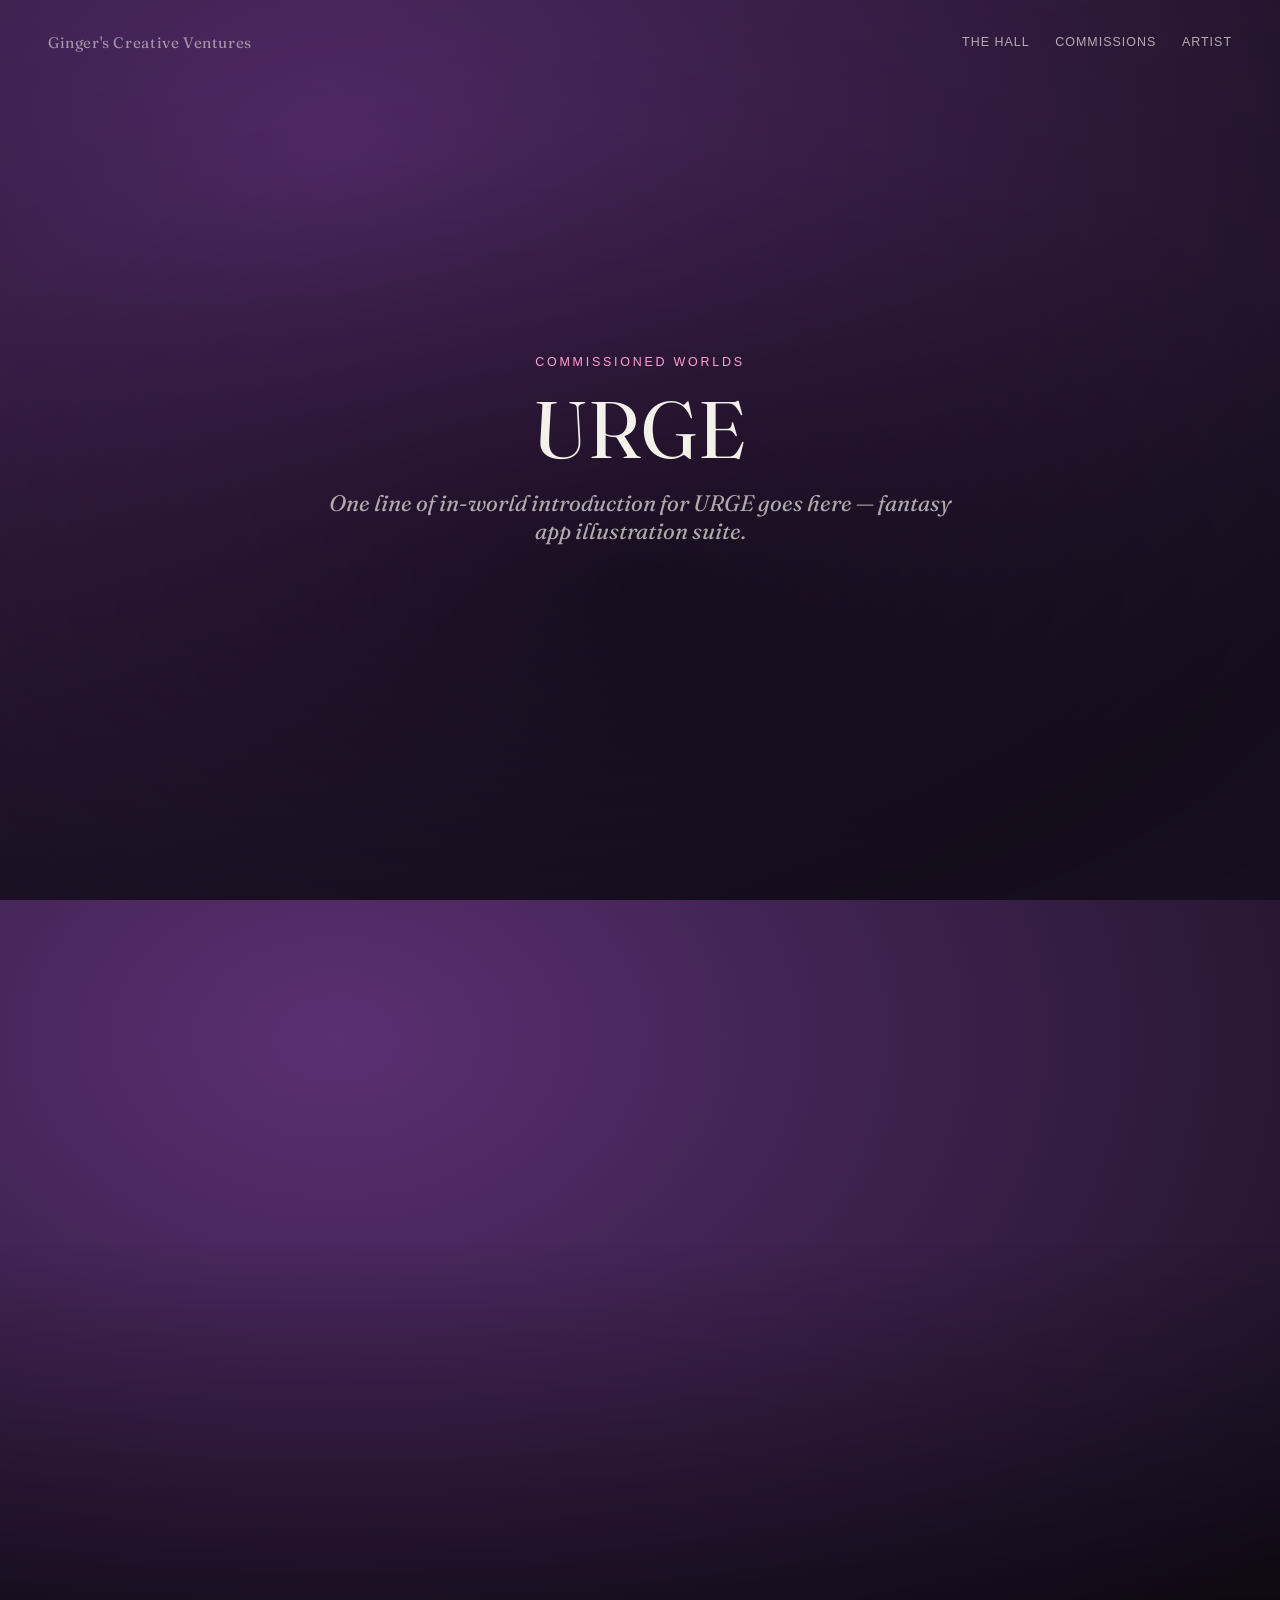
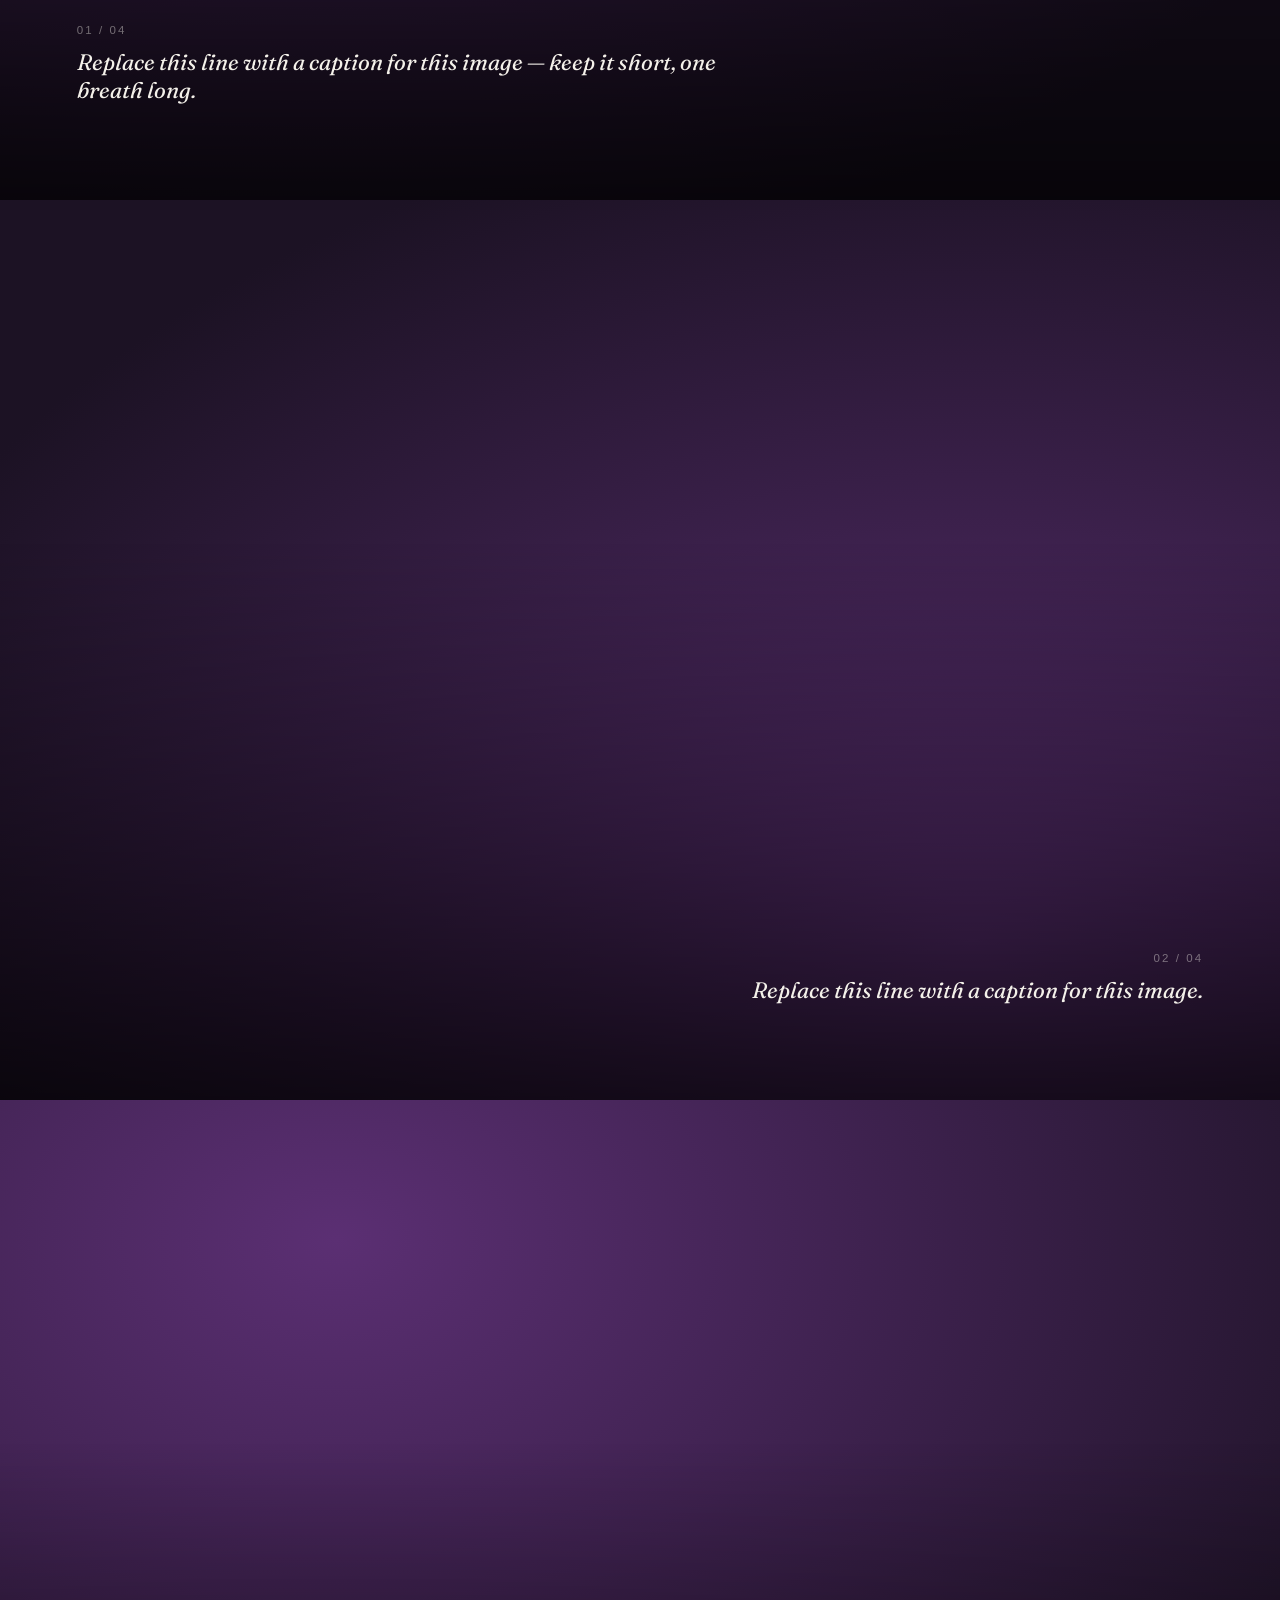
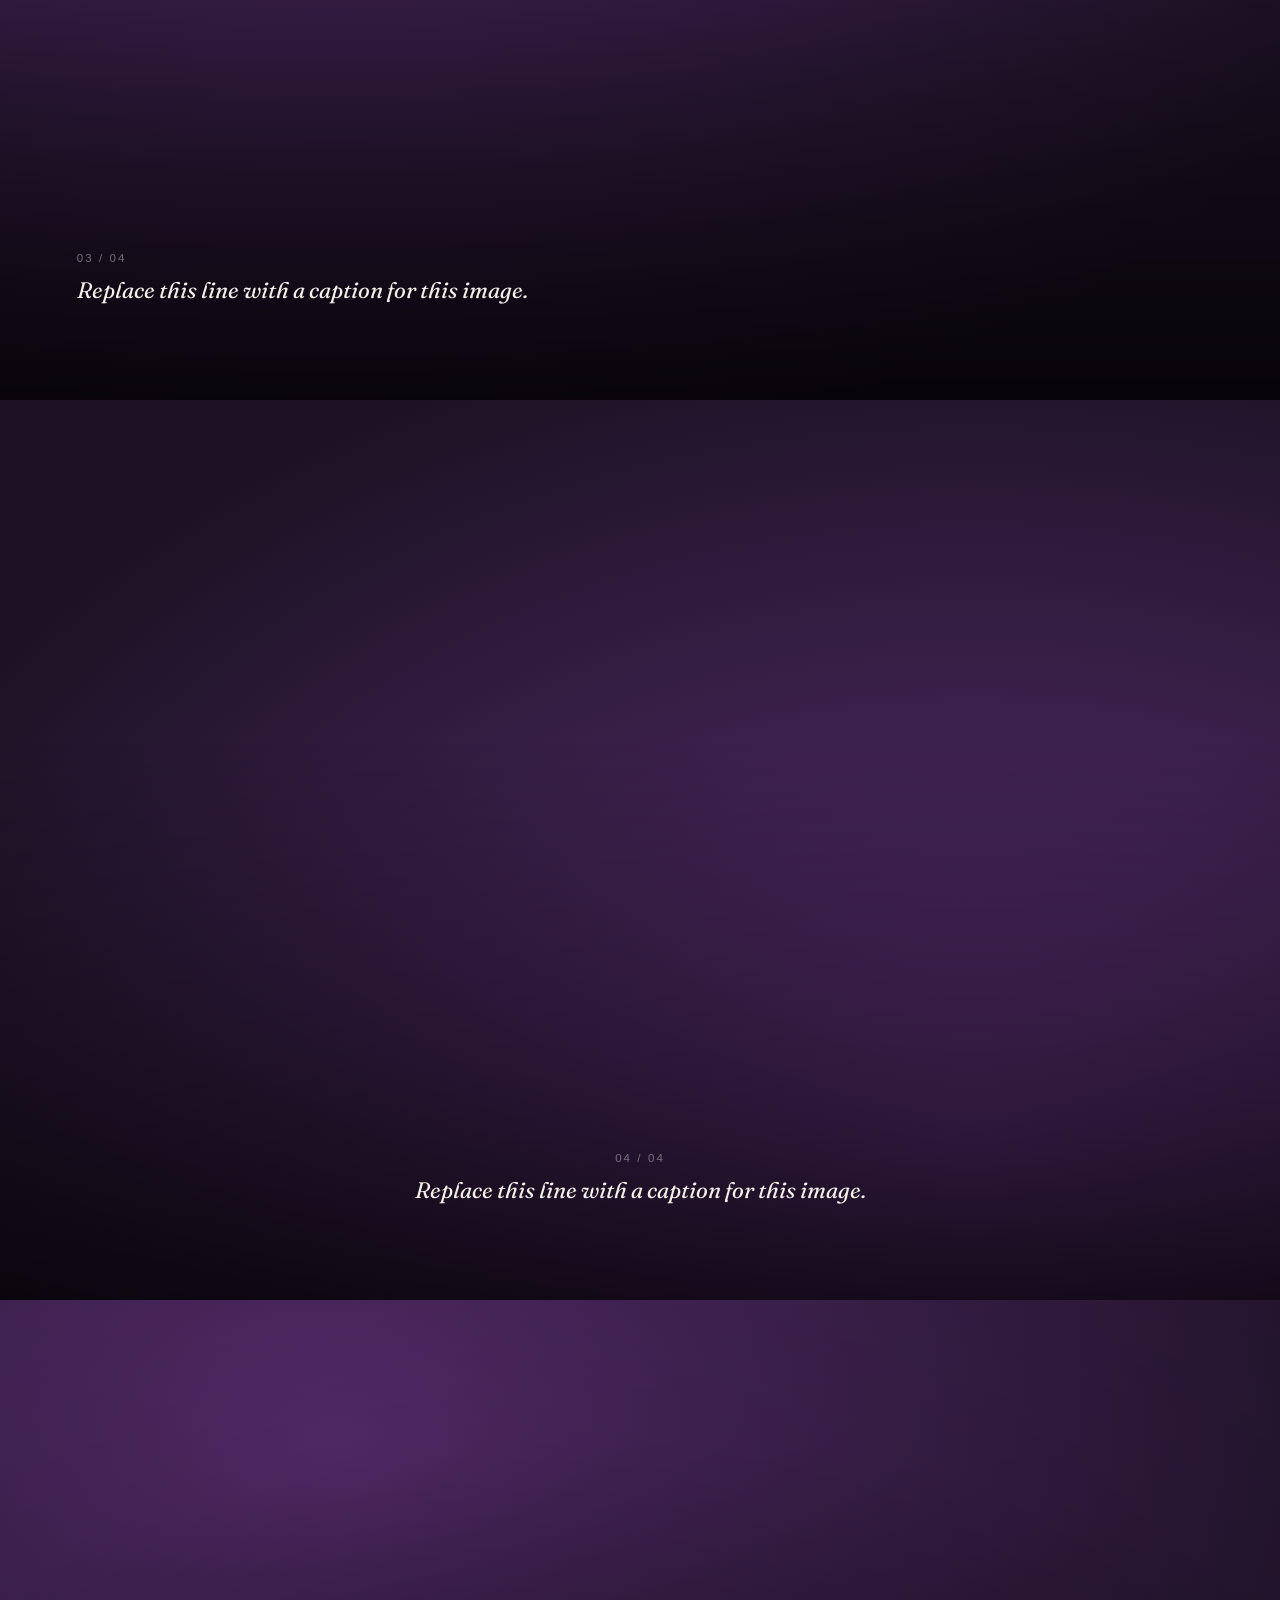
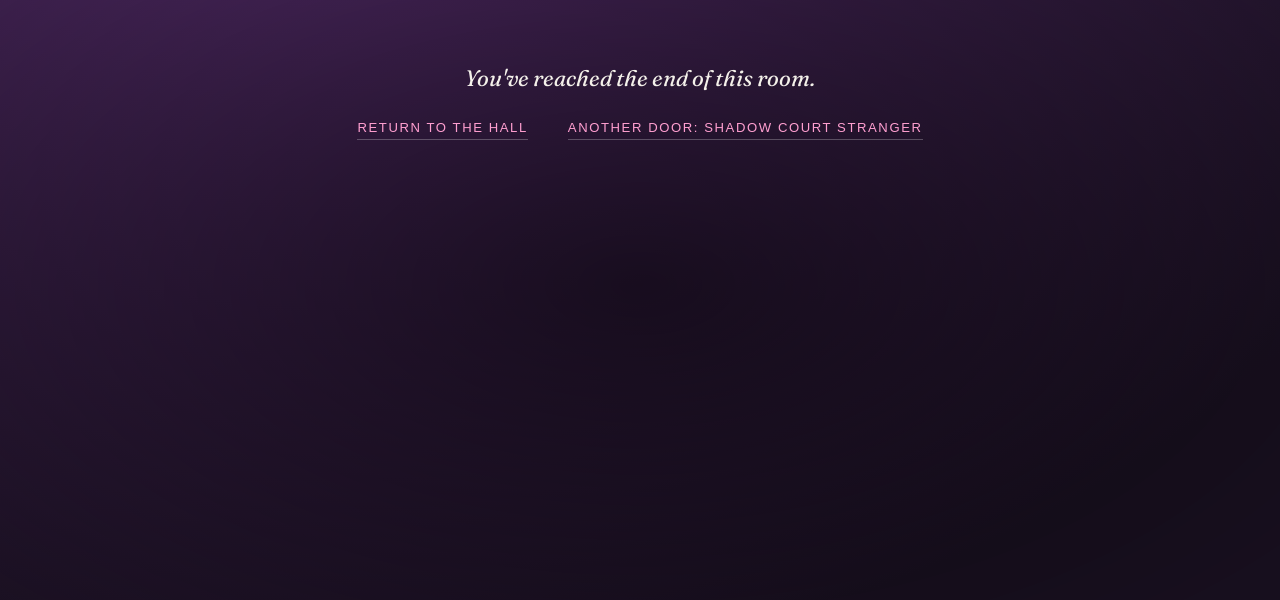
==== rooms/fantasy-app-suite.html @ a98b008b "Rename URGE room to Client Work — Fantasy App Suite The real app name is under NDA and hasn't shippe" ====
<!doctype html>
<html lang="en">
<head>
  <meta charset="utf-8">
  <meta name="viewport" content="width=device-width, initial-scale=1">
  <title>URGE — Commissioned Worlds</title>
  <meta name="description" content="URGE, a Commissioned Worlds room — fantasy app illustration suite.">

  <link rel="preconnect" href="https://fonts.googleapis.com">
  <link rel="preconnect" href="https://fonts.gstatic.com" crossorigin>
  <link href="https://fonts.googleapis.com/css2?family=Fraunces:ital,opsz,wght@0,9..144,300;0,9..144,400;0,9..144,500;1,9..144,400&display=swap" rel="stylesheet">

  <link rel="stylesheet" href="../css/style.css">
</head>
<body class="page-room room-urge" style="--room-1:#1c1224; --room-2:#5b2f73; --accent:#ff9fd0;">
  <div class="veil" data-veil aria-hidden="true"></div>

  <header class="chrome">
    <a class="chrome__mark transition-link" href="../index.html" data-veil-1="#0a0a0a" data-veil-2="#1a1712">Ginger's Creative Ventures</a>
    <nav class="chrome__links" aria-label="Site">
      <a class="transition-link" href="../gallery.html" data-veil-1="#0e0d0c" data-veil-2="#221f1a">The Hall</a>
      <a class="transition-link" href="../commissions.html" data-veil-1="#0e0d0c" data-veil-2="#221f1a">Commissions</a>
      <a class="transition-link" href="../artist.html" data-veil-1="#0e0d0c" data-veil-2="#221f1a">Artist</a>
    </nav>
  </header>

  <main class="room-panels">

    <section class="panel panel--title">
      <div class="media" aria-hidden="true"></div>
      <div class="scrim scrim--full" aria-hidden="true"></div>
      <div class="panel__caption">
        <p class="panel__kicker">Commissioned Worlds</p>
        <h1 class="panel__title display">URGE</h1>
        <p class="panel__text">One line of in-world introduction for URGE goes here — fantasy app illustration suite.</p>
      </div>
    </section>

    <section class="panel reveal">
      <div class="media" aria-hidden="true"></div>
      <div class="scrim scrim--bottom" aria-hidden="true"></div>
      <div class="panel__caption">
        <span class="panel__index">01 / 04</span>
        <p class="panel__text">Replace this line with a caption for this image — keep it short, one breath long.</p>
      </div>
    </section>

    <section class="panel panel--caption-right reveal">
      <div class="media media--pos-b" aria-hidden="true"></div>
      <div class="scrim scrim--bottom" aria-hidden="true"></div>
      <div class="panel__caption">
        <span class="panel__index">02 / 04</span>
        <p class="panel__text">Replace this line with a caption for this image.</p>
      </div>
    </section>

    <section class="panel reveal">
      <div class="media" aria-hidden="true"></div>
      <div class="scrim scrim--bottom" aria-hidden="true"></div>
      <div class="panel__caption">
        <span class="panel__index">03 / 04</span>
        <p class="panel__text">Replace this line with a caption for this image.</p>
      </div>
    </section>

    <section class="panel panel--caption-center reveal">
      <div class="media media--pos-b" aria-hidden="true"></div>
      <div class="scrim scrim--bottom" aria-hidden="true"></div>
      <div class="panel__caption">
        <span class="panel__index">04 / 04</span>
        <p class="panel__text">Replace this line with a caption for this image.</p>
      </div>
    </section>

    <section class="panel panel--closing reveal">
      <div class="media" aria-hidden="true"></div>
      <div class="scrim scrim--full" aria-hidden="true"></div>
      <div class="panel__caption">
        <p class="panel__text">You've reached the end of this room.</p>
        <div class="panel__closing-links">
          <a class="transition-link" href="../gallery.html" data-veil-1="#0e0d0c" data-veil-2="#221f1a">Return to the hall</a>
          <a class="transition-link" href="shadow-court-stranger.html" data-veil-1="#0a0810" data-veil-2="#241633">Another door: Shadow Court Stranger</a>
        </div>
      </div>
    </section>

  </main>

  <script src="../js/main.js" defer></script>
  <script src="../js/transitions.js" defer></script>
</body>
</html>
---- css/style.css ----
/* ==========================================================================
   Ginger's Creative Ventures — base stylesheet
   A house of worlds. Full-bleed rooms, quiet chrome, slow motion.
   See CLAUDE.md for the design rules this file implements.
   ========================================================================== */

/* ---- Reset -------------------------------------------------------------- */

*, *::before, *::after { box-sizing: border-box; }

html, body {
  margin: 0;
  padding: 0;
  height: 100%;
}

body {
  overflow-x: hidden;
  -webkit-font-smoothing: antialiased;
  text-rendering: optimizeLegibility;
}

img, svg { display: block; max-width: 100%; }

a {
  color: inherit;
  text-decoration: none;
}

h1, h2, h3, p { margin: 0; }

ul { list-style: none; margin: 0; padding: 0; }

button {
  font: inherit;
  color: inherit;
  background: none;
  border: 0;
  cursor: pointer;
}

/* ---- Design tokens -------------------------------------------------------
   Every room overrides --room-1 / --room-2 / --accent (see rooms below or
   the inline style on a page's <body>). These are the "house" defaults —
   used on the homepage, the hall, and the connective pages. --veil-1 /
   --veil-2 default to the current room's colors unless a link specifies
   the destination room's colors, so the transition dissolves toward
   wherever you're headed.
   -------------------------------------------------------------------------- */

:root {
  --font-display: 'Fraunces', Georgia, 'Times New Roman', serif;
  --font-sans: -apple-system, BlinkMacSystemFont, 'Segoe UI', Helvetica, Arial, sans-serif;

  --ease: cubic-bezier(.22, .61, .36, 1);
  --dur-fast: .35s;
  --dur-medium: .9s;
  --dur-slow: 1.6s;

  --room-1: #0a0a0a;
  --room-2: #1a1712;
  --accent: #cbb98a;

  --ink: #f4f1ea;
  --ink-dim: rgba(244, 241, 234, .68);
  --ink-faint: rgba(244, 241, 234, .42);
}

body {
  background: var(--room-1);
  color: var(--ink);
  font-family: var(--font-sans);
}

/* ---- Typography ----------------------------------------------------------- */

.display {
  font-family: var(--font-display);
  font-weight: 400;
  letter-spacing: .01em;
  line-height: 1.05;
}

.kicker {
  font-family: var(--font-sans);
  font-size: .72rem;
  letter-spacing: .22em;
  text-transform: uppercase;
  color: var(--ink-dim);
}

/* ---- Quiet chrome (persistent nav, everywhere except the homepage) ------- */

.chrome {
  position: fixed;
  top: 0;
  left: 0;
  right: 0;
  z-index: 500;
  display: flex;
  align-items: center;
  justify-content: space-between;
  padding: clamp(1rem, 3vw, 2rem) clamp(1.25rem, 4vw, 3rem);
  pointer-events: none;
}

.chrome__mark {
  font-family: var(--font-display);
  font-size: .95rem;
  letter-spacing: .04em;
  color: var(--ink-dim);
  opacity: .8;
  transition: opacity var(--dur-fast) var(--ease);
  pointer-events: auto;
}

.chrome__mark:hover { opacity: 1; }

.chrome__links {
  display: flex;
  gap: clamp(1rem, 2vw, 1.75rem);
  font-size: .78rem;
  letter-spacing: .08em;
  text-transform: uppercase;
}

.chrome__links a {
  opacity: .68;
  pointer-events: auto;
  transition: opacity var(--dur-fast) var(--ease);
  padding: .25em 0;
}

.chrome__links a:hover,
.chrome__links a[aria-current="page"] { opacity: 1; }

/* A single quiet link, used on the homepage where a full chrome bar
   would read as a nav — this is one door, not a menu. */

.quiet-link--corner {
  position: fixed;
  bottom: clamp(1.25rem, 4vw, 2.5rem);
  right: clamp(1.25rem, 4vw, 2.5rem);
  z-index: 500;
  font-size: .78rem;
  letter-spacing: .08em;
  text-transform: uppercase;
  opacity: .55;
  transition: opacity var(--dur-fast) var(--ease);
}

.quiet-link--corner:hover { opacity: 1; }

/* ---- Scrim -----------------------------------------------------------------
   A soft gradient sits behind any text that overlays imagery. Never solid,
   never a box — just enough density to keep type readable. */

.scrim {
  position: absolute;
  inset: 0;
  pointer-events: none;
}

.scrim--bottom {
  background: linear-gradient(
    to top,
    rgba(0, 0, 0, .72) 0%,
    rgba(0, 0, 0, .38) 28%,
    rgba(0, 0, 0, 0) 62%
  );
}

.scrim--full {
  background: radial-gradient(
    120% 90% at 50% 65%,
    rgba(0, 0, 0, .55) 0%,
    rgba(0, 0, 0, .15) 55%,
    rgba(0, 0, 0, .05) 100%
  );
}

/* ---- Full-viewport media block --------------------------------------------
   The placeholder gradient standing in for a photograph. Swap to a real
   image later by adding background-image to the element's inline style —
   see CLAUDE.md "Swapping in real images". */

.media {
  position: absolute;
  inset: -4%;
  background: radial-gradient(120% 120% at 28% 18%, var(--panel-2, var(--room-2)), var(--panel-1, var(--room-1)) 72%);
  animation: kenburns 26s var(--ease) infinite alternate;
  will-change: transform;
}

@keyframes kenburns {
  from { transform: scale(1) translate3d(0, 0, 0); }
  to   { transform: scale(1.09) translate3d(-1%, -1%, 0); }
}

/* Alternate placeholder gradient position, so consecutive panels in a
   room read as distinct frames rather than a repeated tile. Purely a
   placeholder concern — once real photographs are in place this class
   can be dropped along with .media's background-image swap. */

.media--pos-b {
  background: radial-gradient(120% 120% at 74% 80%, var(--panel-2, var(--room-2)), var(--panel-1, var(--room-1)) 72%);
}

/* ---- Reveal on scroll ------------------------------------------------------ */

.reveal {
  opacity: 0;
  transform: translateY(28px);
  transition: opacity var(--dur-slow) var(--ease), transform var(--dur-slow) var(--ease);
}

.reveal.is-visible {
  opacity: 1;
  transform: translateY(0);
}

/* ---- Transition veil -------------------------------------------------------
   One element, present on every page. It covers the screen on load and
   fades away to reveal the room; clicking a "transition-link" reverses it
   and carries you to the next page. This is the "camera move" between
   worlds — see CLAUDE.md "Motion" for the full explanation. */

.veil {
  position: fixed;
  inset: 0;
  z-index: 9999;
  pointer-events: none;
  opacity: 1;
  transform: scale(1.06);
  background: radial-gradient(120% 120% at 50% 50%, var(--veil-2, var(--room-2)), var(--veil-1, var(--room-1)));
  transition: opacity var(--dur-medium) var(--ease), transform calc(var(--dur-medium) * 1.3) var(--ease);
}

.veil.is-hidden {
  opacity: 0;
  transform: scale(1);
}

.veil.is-covering {
  opacity: 1;
  transform: scale(1.06);
  pointer-events: auto;
}

/* ---- Hero (homepage) -------------------------------------------------------- */

.hero {
  position: relative;
  height: 100vh;
  height: 100svh;
  overflow: hidden;
}

.hero__content {
  position: relative;
  z-index: 2;
  height: 100%;
  display: flex;
  flex-direction: column;
  align-items: center;
  justify-content: center;
  text-align: center;
  gap: 1.25rem;
  padding: 0 1.5rem;
}

.hero__mark {
  font-family: var(--font-display);
  font-weight: 300;
  font-size: clamp(1rem, 1.6vw, 1.35rem);
  letter-spacing: .12em;
  text-transform: uppercase;
  color: var(--ink-dim);
}

.hero__tagline {
  font-family: var(--font-display);
  font-style: italic;
  font-weight: 400;
  font-size: clamp(1.15rem, 2.4vw, 1.6rem);
  color: var(--ink);
  max-width: 32ch;
}

.hero__enter {
  margin-top: 1rem;
  font-size: .82rem;
  letter-spacing: .16em;
  text-transform: uppercase;
  color: var(--accent);
  display: inline-flex;
  align-items: center;
  gap: .6em;
  padding-bottom: .3em;
  border-bottom: 1px solid rgba(255, 255, 255, .25);
  transition: border-color var(--dur-fast) var(--ease), letter-spacing var(--dur-fast) var(--ease), gap var(--dur-fast) var(--ease);
}

.hero__enter:hover {
  border-color: var(--accent);
  gap: .9em;
}

.hero__enter-glyph {
  transition: transform var(--dur-fast) var(--ease);
}

.hero__enter:hover .hero__enter-glyph {
  transform: translateX(3px);
}

/* ---- Gallery index (the hall of doors) -------------------------------------- */

.gallery-intro {
  position: relative;
  z-index: 2;
  min-height: 46vh;
  display: flex;
  flex-direction: column;
  align-items: center;
  justify-content: center;
  text-align: center;
  gap: 1rem;
  padding: 8rem 1.5rem 3rem;
}

.gallery-intro__title {
  font-size: clamp(2.2rem, 6vw, 4rem);
  font-weight: 400;
}

.gallery-intro__text {
  font-family: var(--font-display);
  font-style: italic;
  color: var(--ink-dim);
  font-size: clamp(1rem, 1.6vw, 1.2rem);
  max-width: 40ch;
}

.wing {
  position: relative;
}

.wing__heading {
  position: relative;
  z-index: 2;
  padding: 5rem 1.5rem 2.5rem;
  text-align: center;
  display: flex;
  flex-direction: column;
  gap: .6rem;
}

.wing__title {
  font-size: clamp(1.6rem, 4vw, 2.4rem);
  font-weight: 400;
}

.wing__intro {
  font-family: var(--font-display);
  font-style: italic;
  color: var(--ink-dim);
  font-size: 1.05rem;
}

.doors {
  display: flex;
  flex-direction: column;
}

.door {
  position: relative;
  display: block;
  height: 92vh;
  height: 92svh;
  overflow: hidden;
}

.door__media {
  position: absolute;
  inset: -4%;
  background: radial-gradient(120% 120% at 30% 22%, var(--door-2, var(--room-2)), var(--door-1, var(--room-1)) 72%);
  animation: kenburns 30s var(--ease) infinite alternate;
  filter: brightness(.88);
  transition: filter var(--dur-medium) var(--ease), transform var(--dur-medium) var(--ease);
}

.door:hover .door__media,
.door:focus-visible .door__media {
  filter: brightness(1.05);
  transform: scale(1.03);
}

.door__label {
  position: absolute;
  z-index: 2;
  left: clamp(1.5rem, 5vw, 4rem);
  bottom: clamp(2rem, 6vw, 4rem);
  display: flex;
  flex-direction: column;
  gap: .5rem;
  transition: transform var(--dur-medium) var(--ease);
}

.door:hover .door__label,
.door:focus-visible .door__label {
  transform: translateY(-.4rem);
}

.door__kicker {
  font-size: .74rem;
  letter-spacing: .2em;
  text-transform: uppercase;
  color: var(--accent, var(--ink-dim));
}

.door__title {
  font-family: var(--font-display);
  font-size: clamp(1.8rem, 5vw, 3.2rem);
  font-weight: 400;
}

/* Sealed door — a room that isn't open yet. Same door image and title,
   but there is nothing to click: a teaser line stands in for the entry
   link, and the invitational hover motion is switched off so the door
   doesn't promise an entrance it can't deliver. */

.door--sealed { cursor: default; }

.door--sealed .door__media {
  filter: brightness(.6) saturate(.75);
}

.door--sealed:hover .door__media,
.door--sealed:focus-visible .door__media {
  filter: brightness(.6) saturate(.75);
  transform: none;
}

.door--sealed:hover .door__label,
.door--sealed:focus-visible .door__label {
  transform: none;
}

.door__teaser {
  font-family: var(--font-display);
  font-style: italic;
  font-size: .95rem;
  color: var(--ink-faint);
  max-width: 34ch;
}

/* ---- Room panels (shared template for every collection page) --------------- */

.room-panels {
  scroll-snap-type: y proximity;
}

.panel {
  position: relative;
  height: 100vh;
  height: 100svh;
  overflow: hidden;
  scroll-snap-align: start;
  display: flex;
  align-items: flex-end;
}

.panel__caption {
  position: relative;
  z-index: 2;
  width: 100%;
  padding: 0 clamp(1.5rem, 6vw, 5rem) clamp(3rem, 8vw, 6rem);
  display: flex;
  flex-direction: column;
  gap: .75rem;
}

.panel--caption-right .panel__caption { align-items: flex-end; text-align: right; }
.panel--caption-center .panel__caption { align-items: center; text-align: center; }

.panel__index {
  font-size: .72rem;
  letter-spacing: .18em;
  color: var(--ink-faint);
}

.panel__text {
  font-family: var(--font-display);
  font-style: italic;
  font-size: clamp(1.05rem, 2vw, 1.4rem);
  max-width: 46ch;
  color: var(--ink);
}

/* Title panel — the room's own cinematic title card. */

.panel--title {
  align-items: center;
  justify-content: center;
}

.panel--title .panel__caption {
  align-items: center;
  text-align: center;
  padding-bottom: 0;
  gap: 1.1rem;
}

.panel--title .panel__kicker {
  font-size: .78rem;
  letter-spacing: .22em;
  text-transform: uppercase;
  color: var(--accent);
}

.panel--title .panel__title {
  font-size: clamp(2.4rem, 7vw, 5rem);
  font-weight: 400;
}

.panel--title .panel__text {
  color: var(--ink-dim);
}

/* Closing panel — a way back out, and a way further in. */

.panel--closing {
  align-items: center;
  justify-content: center;
}

.panel--closing .panel__caption {
  align-items: center;
  text-align: center;
}

.panel__closing-links {
  display: flex;
  flex-wrap: wrap;
  justify-content: center;
  gap: 1rem 2.5rem;
  margin-top: 1rem;
}

.panel__closing-links a {
  font-size: .82rem;
  letter-spacing: .12em;
  text-transform: uppercase;
  color: var(--accent);
  padding-bottom: .3em;
  border-bottom: 1px solid rgba(255, 255, 255, .25);
  transition: border-color var(--dur-fast) var(--ease);
}

.panel__closing-links a:hover { border-color: var(--accent); }

/* ---- Simple content pages (artist, commissions) ----------------------------- */

.page-panel {
  position: relative;
  min-height: 100vh;
  min-height: 100svh;
  display: flex;
  align-items: center;
  justify-content: center;
  overflow: hidden;
}

.page-panel__content {
  position: relative;
  z-index: 2;
  max-width: 52ch;
  text-align: center;
  padding: 8rem 1.75rem 4rem;
  display: flex;
  flex-direction: column;
  align-items: center;
  gap: 1.5rem;
}

.page-panel__title {
  font-size: clamp(2rem, 5vw, 3.2rem);
  font-weight: 400;
}

.page-panel__body {
  font-family: var(--font-display);
  font-style: italic;
  font-size: clamp(1.05rem, 1.8vw, 1.25rem);
  color: var(--ink-dim);
  line-height: 1.6;
}

.page-panel__link {
  margin-top: .5rem;
  font-size: .82rem;
  letter-spacing: .14em;
  text-transform: uppercase;
  color: var(--accent);
  padding-bottom: .3em;
  border-bottom: 1px solid rgba(255, 255, 255, .25);
  transition: border-color var(--dur-fast) var(--ease);
}

.page-panel__link:hover { border-color: var(--accent); }

/* ---- Motion sensitivity ------------------------------------------------------ */

@media (prefers-reduced-motion: reduce) {
  *, *::before, *::after {
    animation-duration: .01ms !important;
    animation-iteration-count: 1 !important;
    transition-duration: .01ms !important;
    scroll-behavior: auto !important;
  }

  .media, .door__media { animation: none !important; }

  .room-panels { scroll-snap-type: none; }
}

/* ---- Small screens ------------------------------------------------------------ */

@media (max-width: 640px) {
  .door { height: 78vh; height: 78svh; }
  .chrome { flex-direction: row; }
  .chrome__links { gap: 1rem; }
}
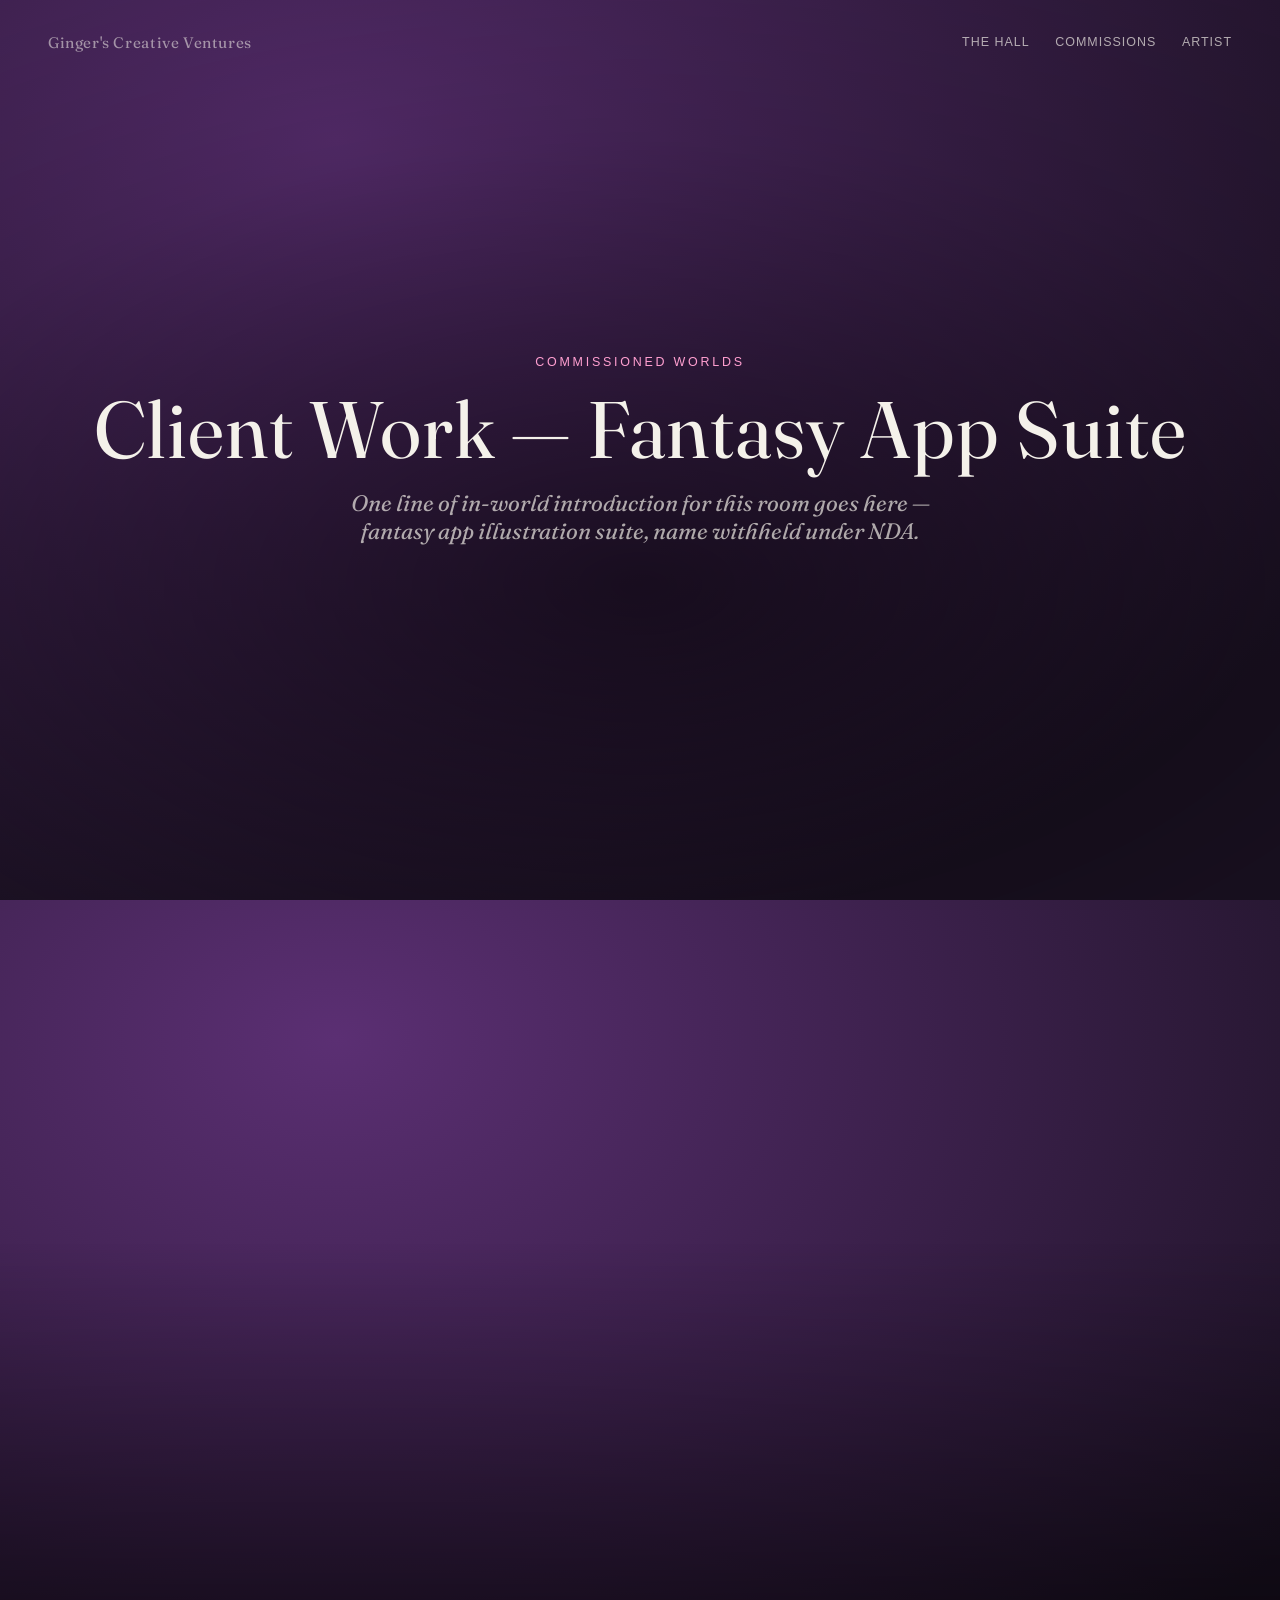
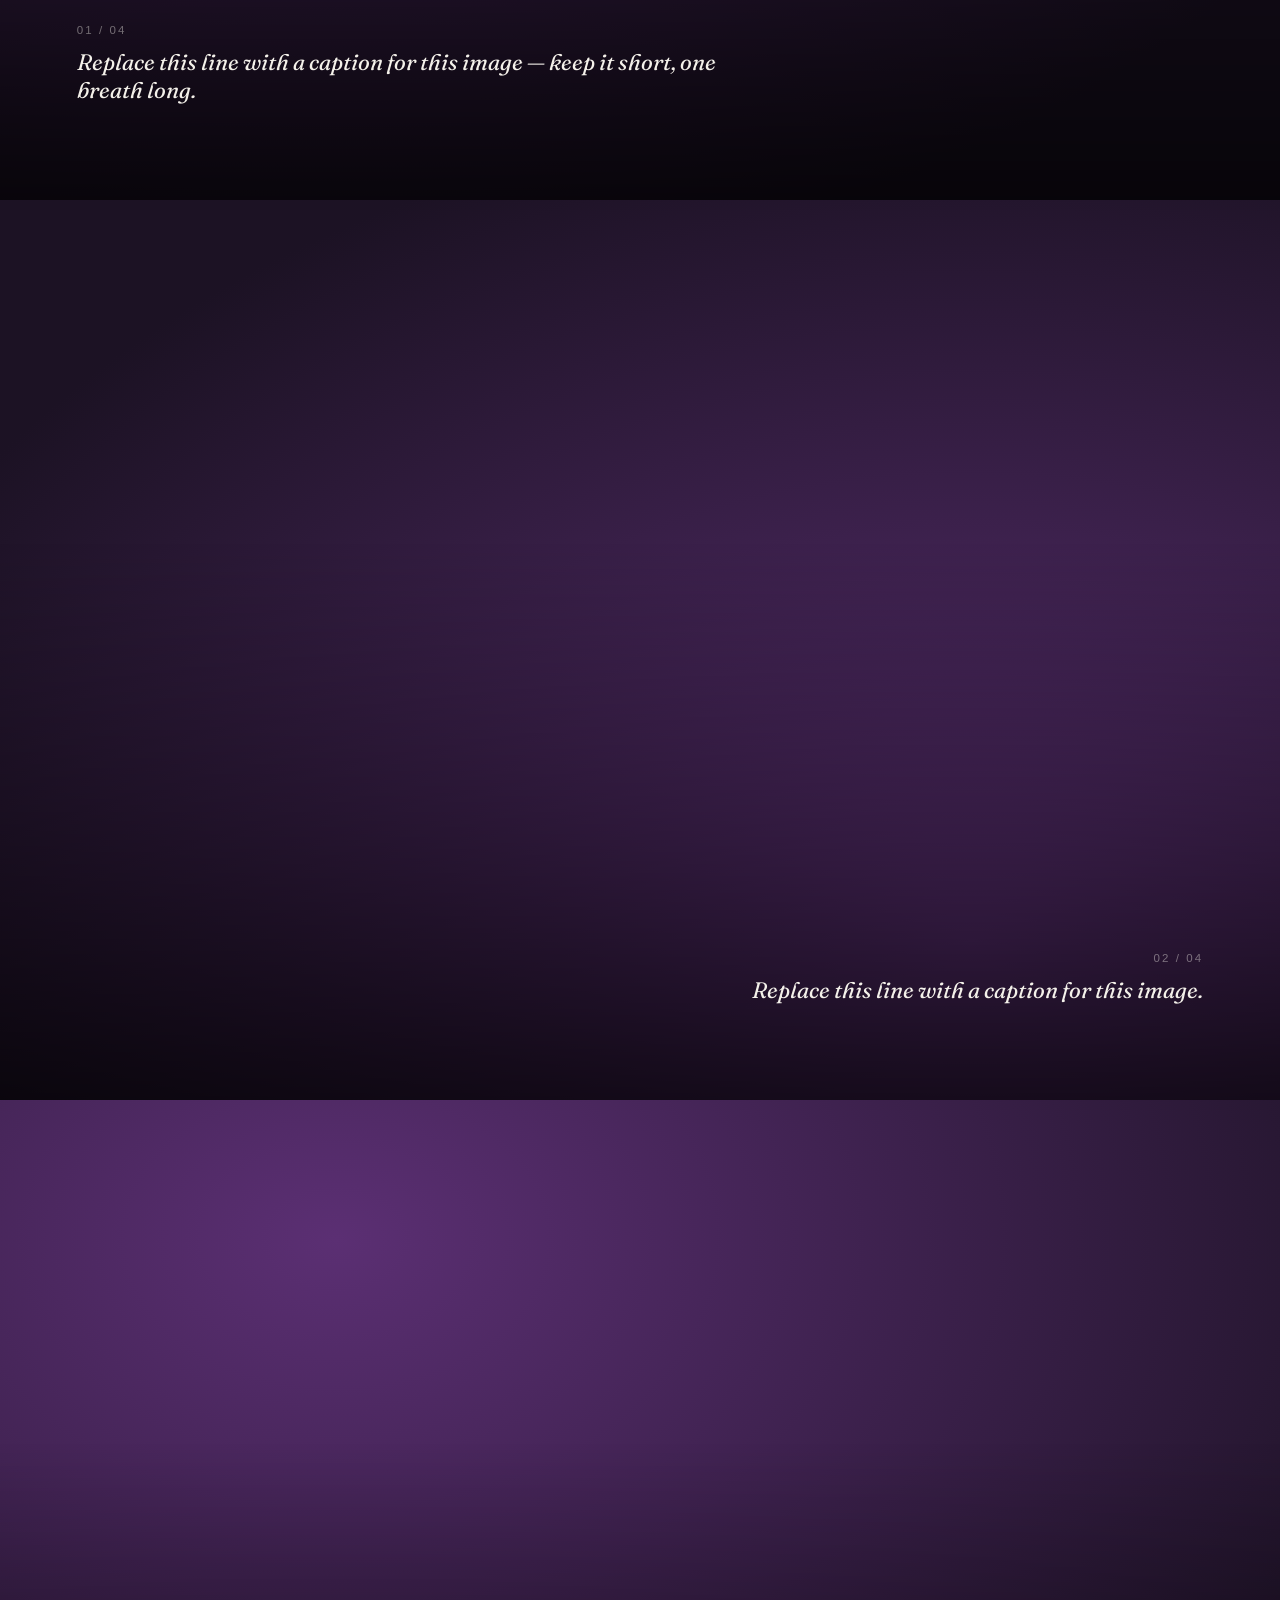
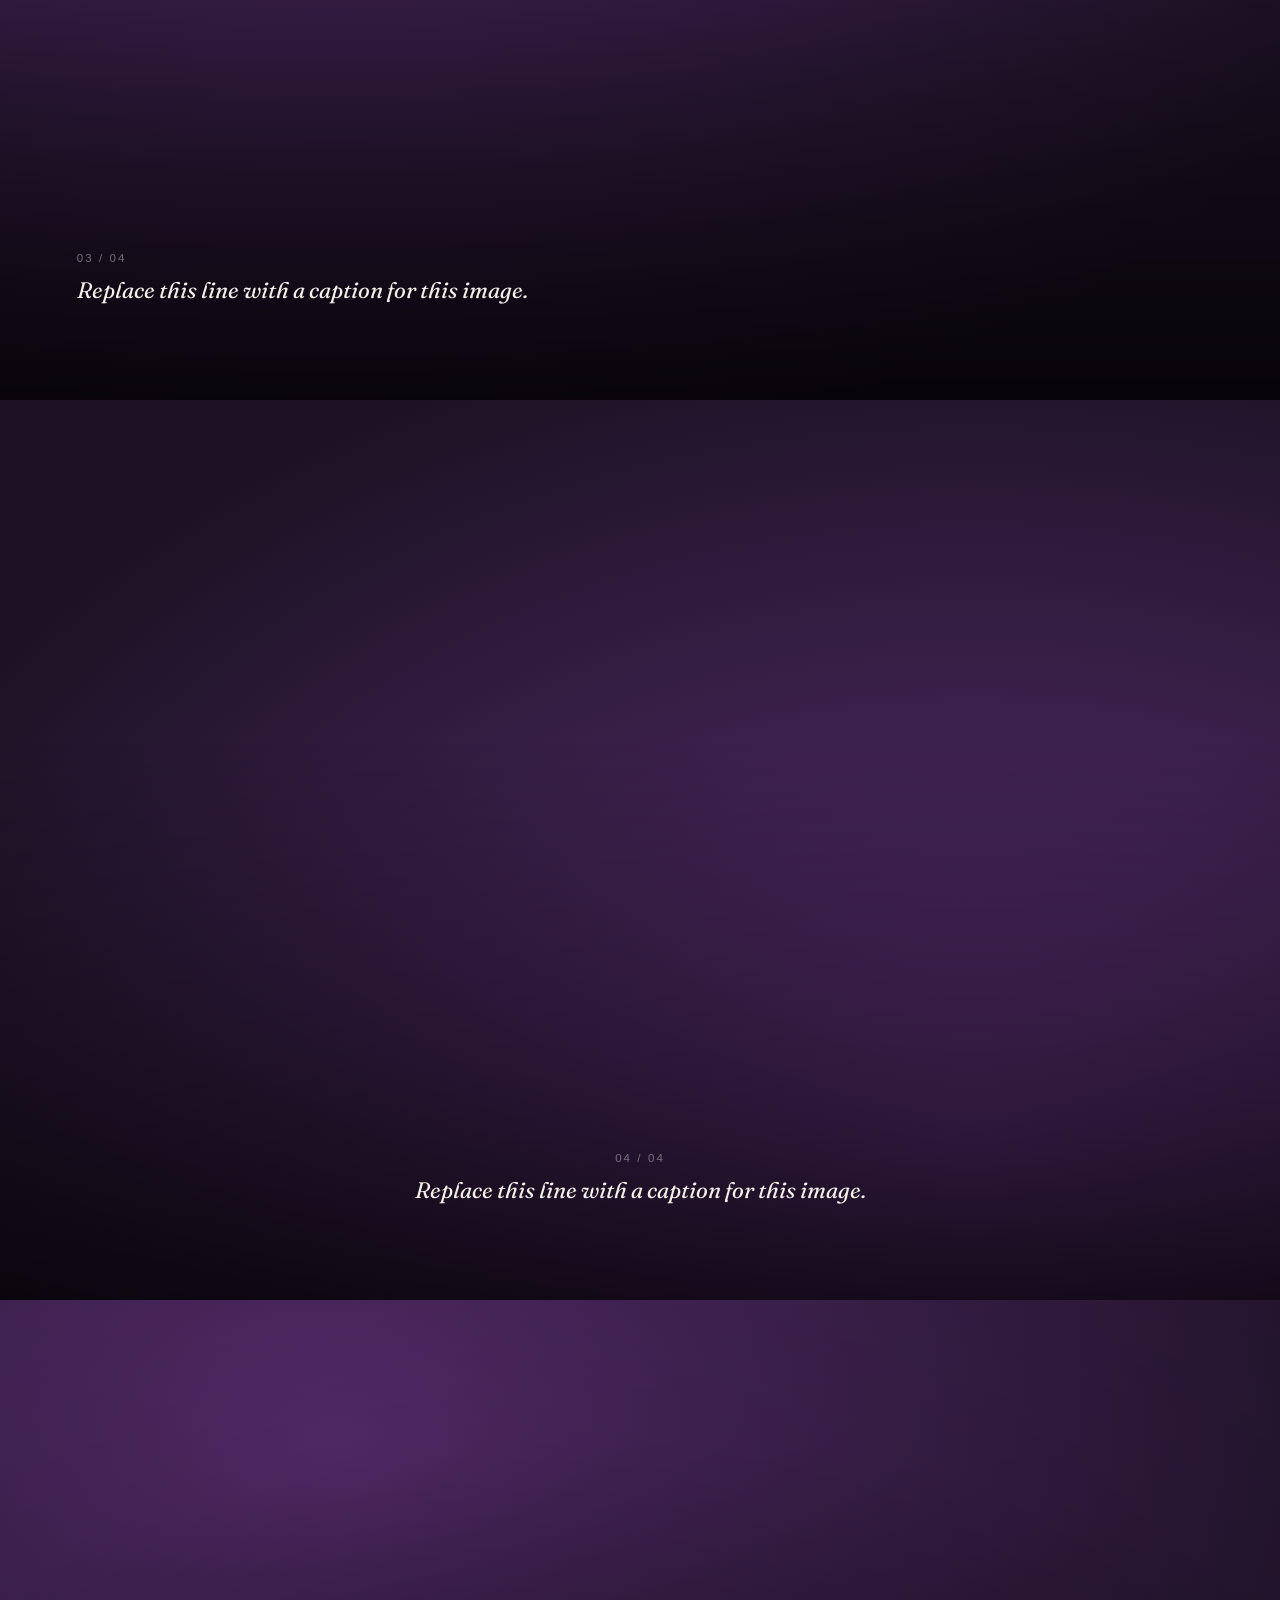
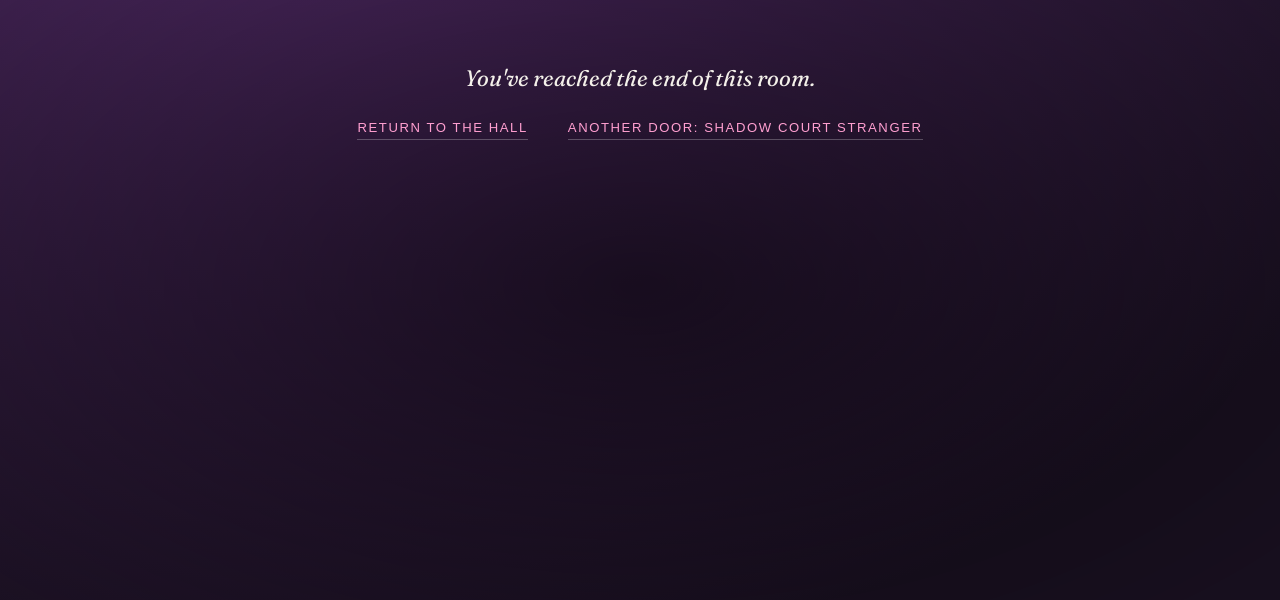
==== commit 81964a44: "Update copy and links for the fantasy app suite rename Finishes the rename commit: page title, h1, k" ====
--- a/rooms/fantasy-app-suite.html
+++ b/rooms/fantasy-app-suite.html
@@ -3,8 +3,8 @@
 <head>
   <meta charset="utf-8">
   <meta name="viewport" content="width=device-width, initial-scale=1">
-  <title>URGE — Commissioned Worlds</title>
-  <meta name="description" content="URGE, a Commissioned Worlds room — fantasy app illustration suite.">
+  <title>Client Work — Fantasy App Suite — Commissioned Worlds</title>
+  <meta name="description" content="Client Work — Fantasy App Suite, a Commissioned Worlds room — fantasy app illustration suite.">
 
   <link rel="preconnect" href="https://fonts.googleapis.com">
   <link rel="preconnect" href="https://fonts.gstatic.com" crossorigin>
@@ -12,7 +12,7 @@
 
   <link rel="stylesheet" href="../css/style.css">
 </head>
-<body class="page-room room-urge" style="--room-1:#1c1224; --room-2:#5b2f73; --accent:#ff9fd0;">
+<body class="page-room room-fantasy-app-suite" style="--room-1:#1c1224; --room-2:#5b2f73; --accent:#ff9fd0;">
   <div class="veil" data-veil aria-hidden="true"></div>
 
   <header class="chrome">
@@ -31,8 +31,8 @@
       <div class="scrim scrim--full" aria-hidden="true"></div>
       <div class="panel__caption">
         <p class="panel__kicker">Commissioned Worlds</p>
-        <h1 class="panel__title display">URGE</h1>
-        <p class="panel__text">One line of in-world introduction for URGE goes here — fantasy app illustration suite.</p>
+        <h1 class="panel__title display">Client Work — Fantasy App Suite</h1>
+        <p class="panel__text">One line of in-world introduction for this room goes here — fantasy app illustration suite, name withheld under NDA.</p>
       </div>
     </section>
 
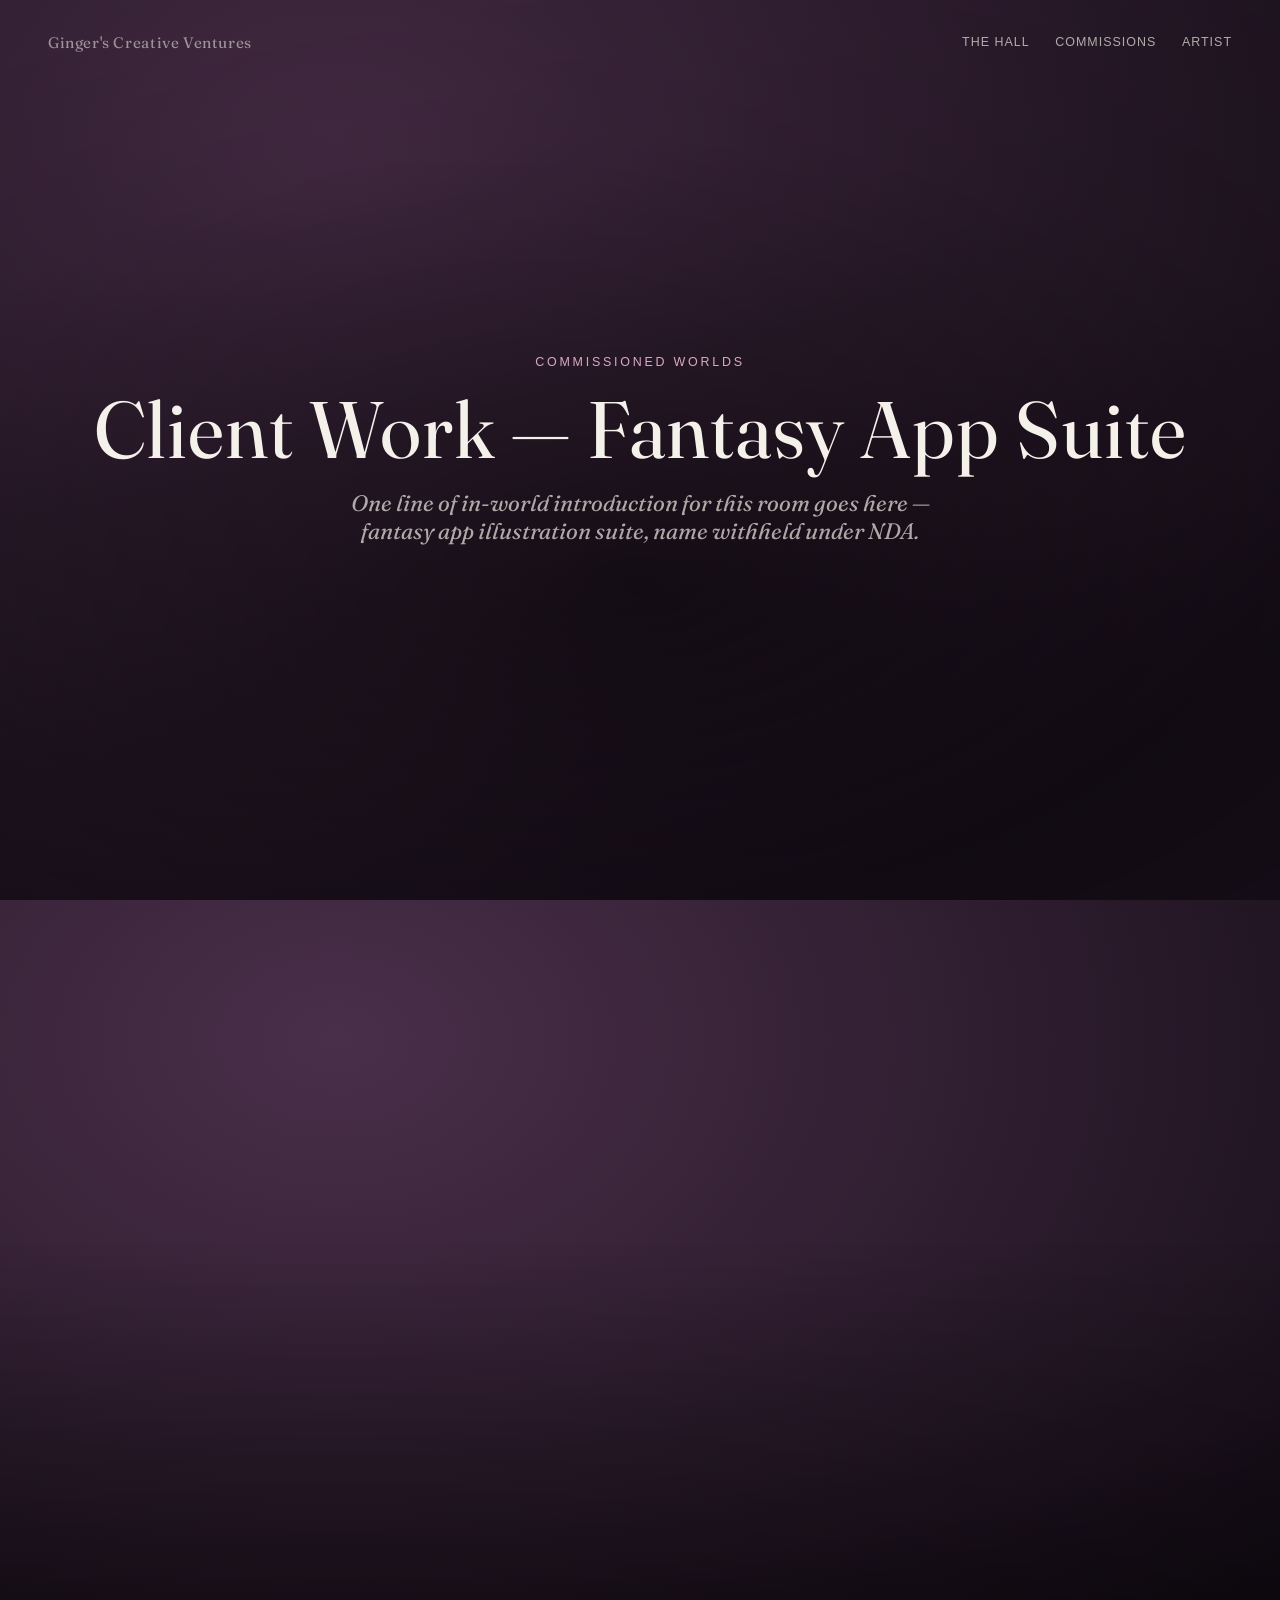
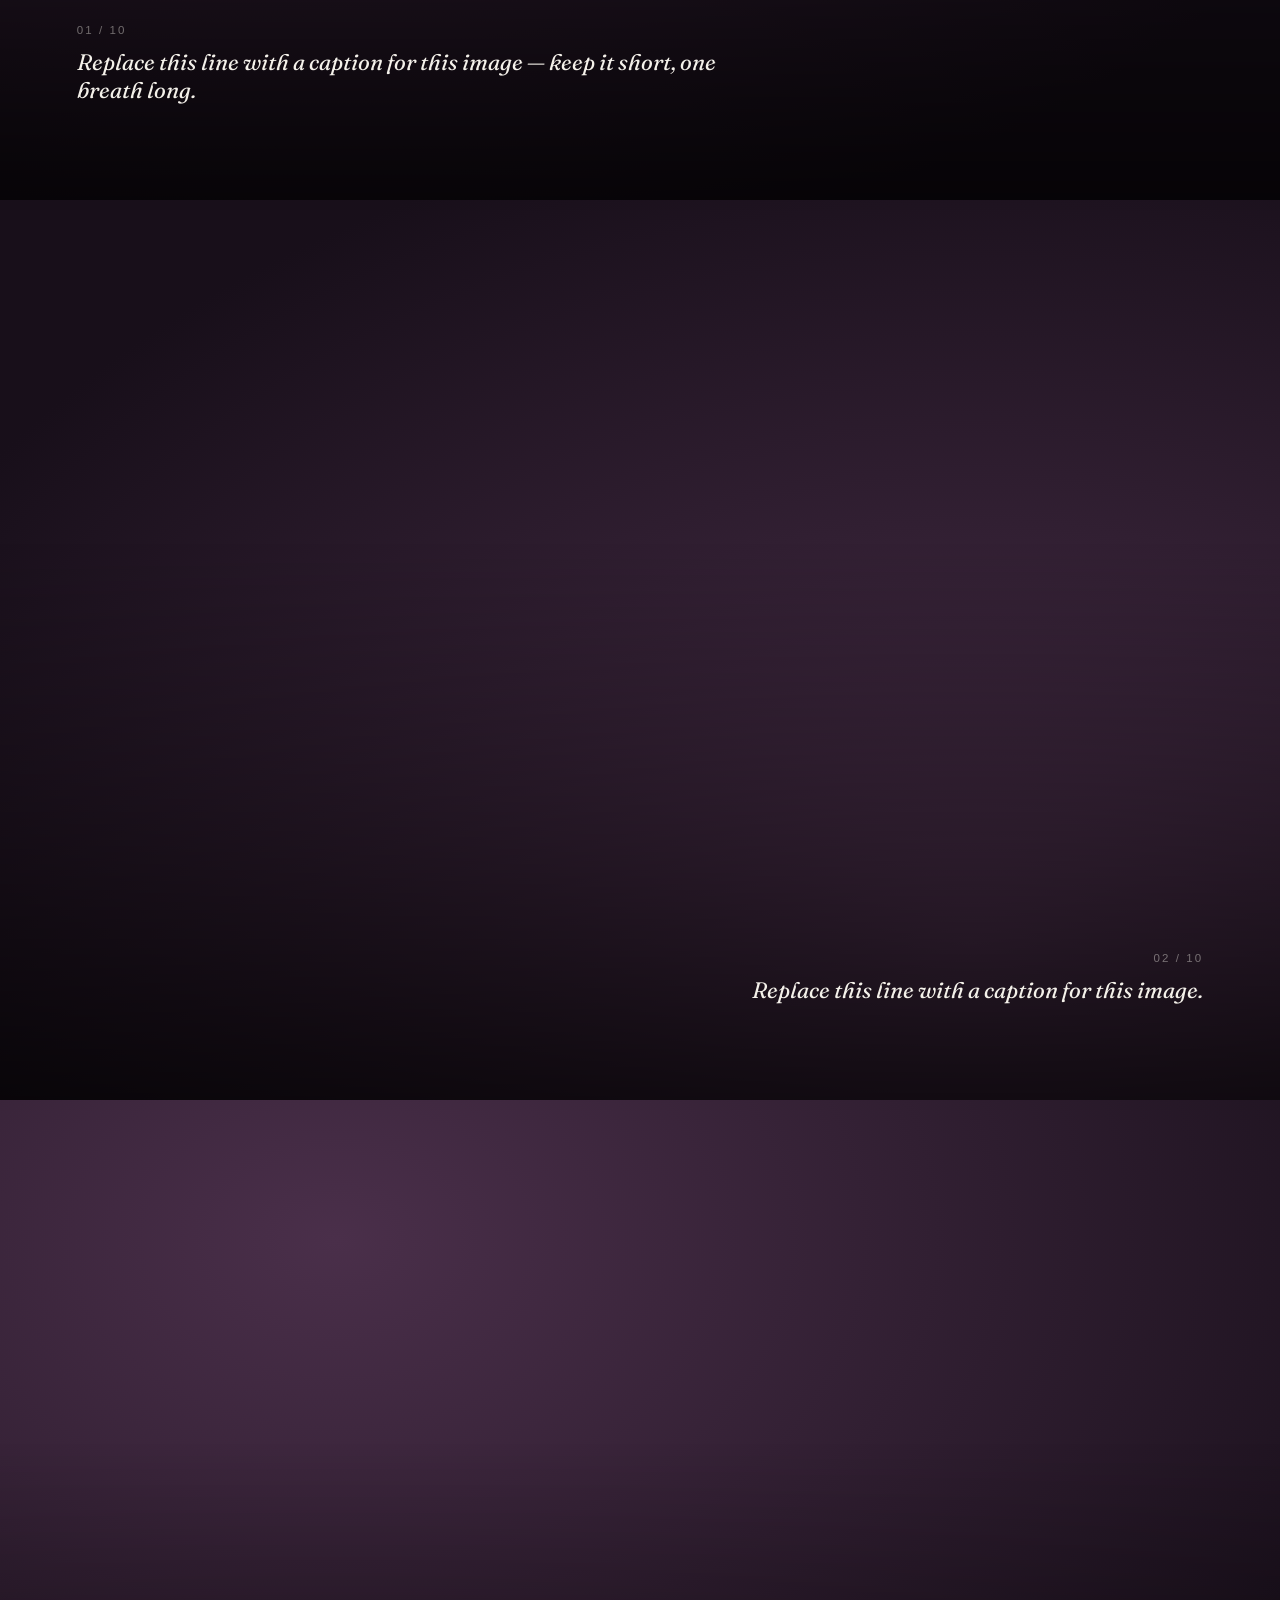
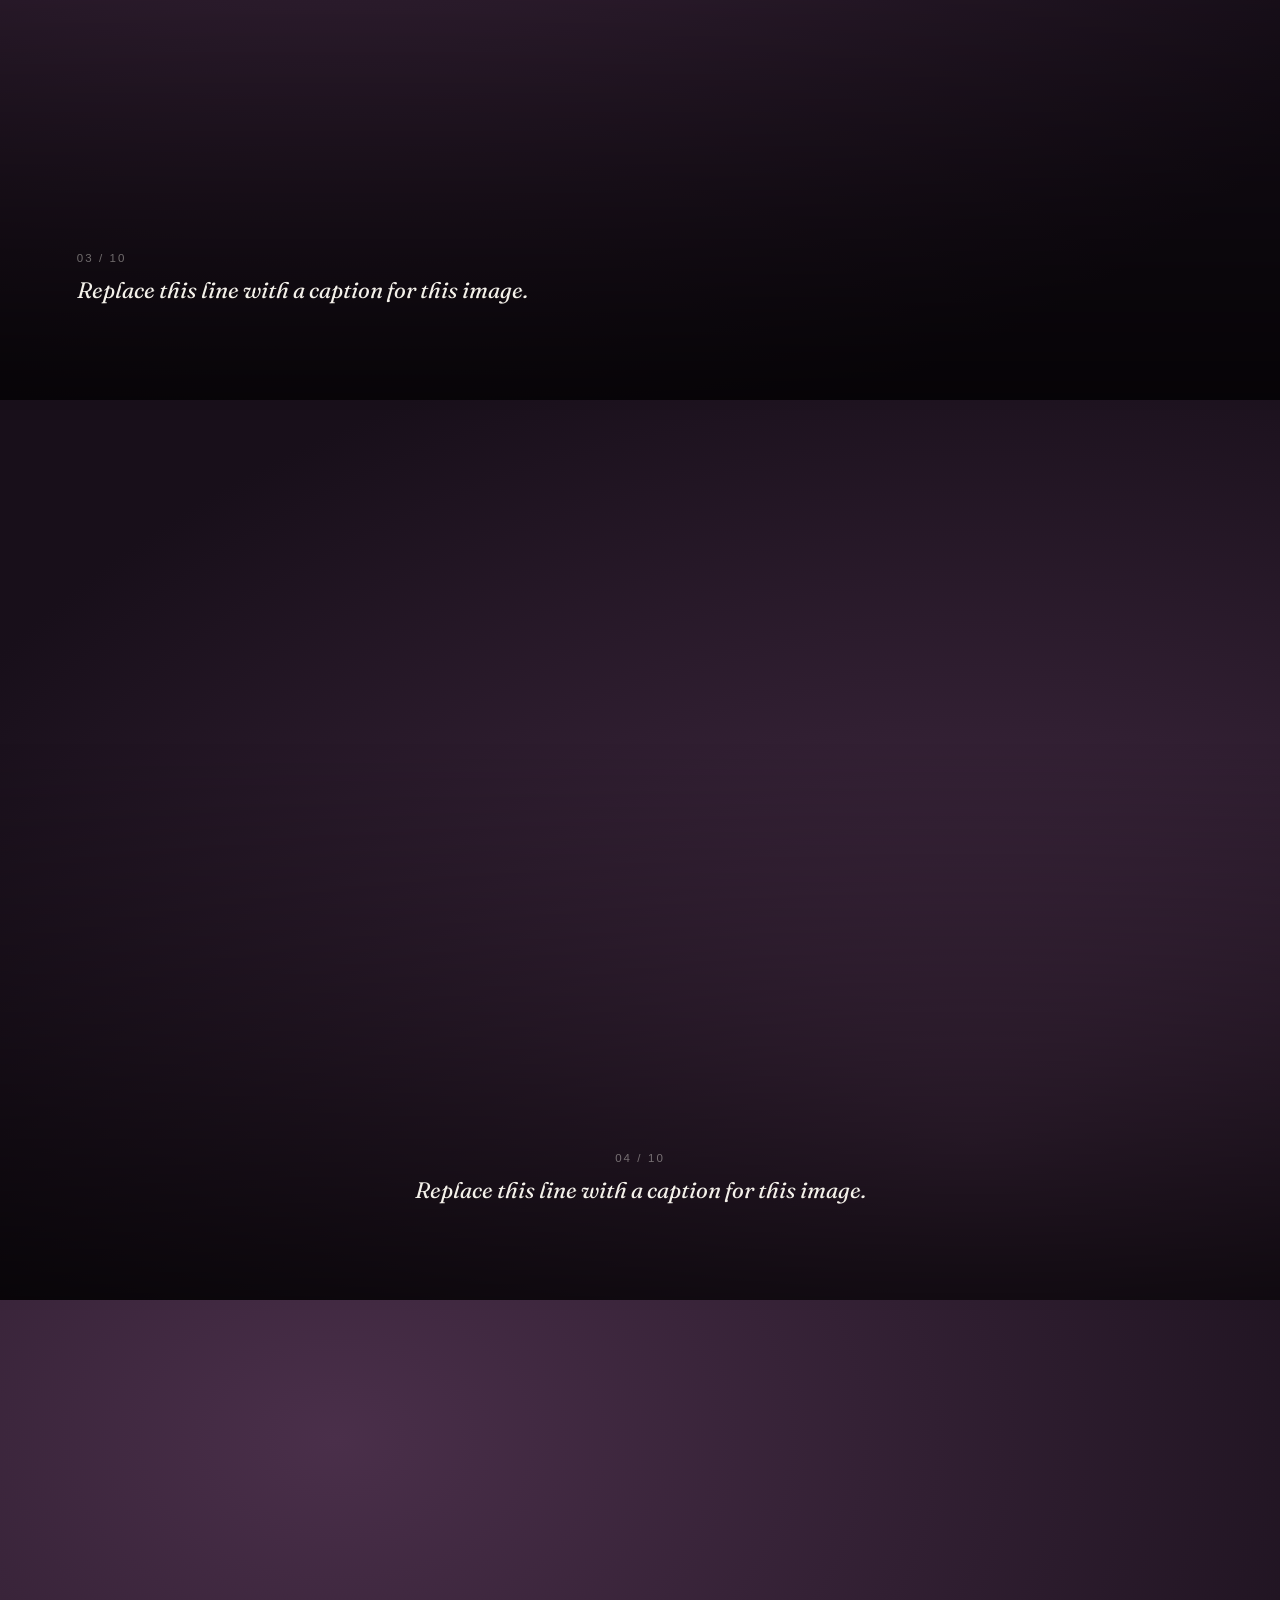
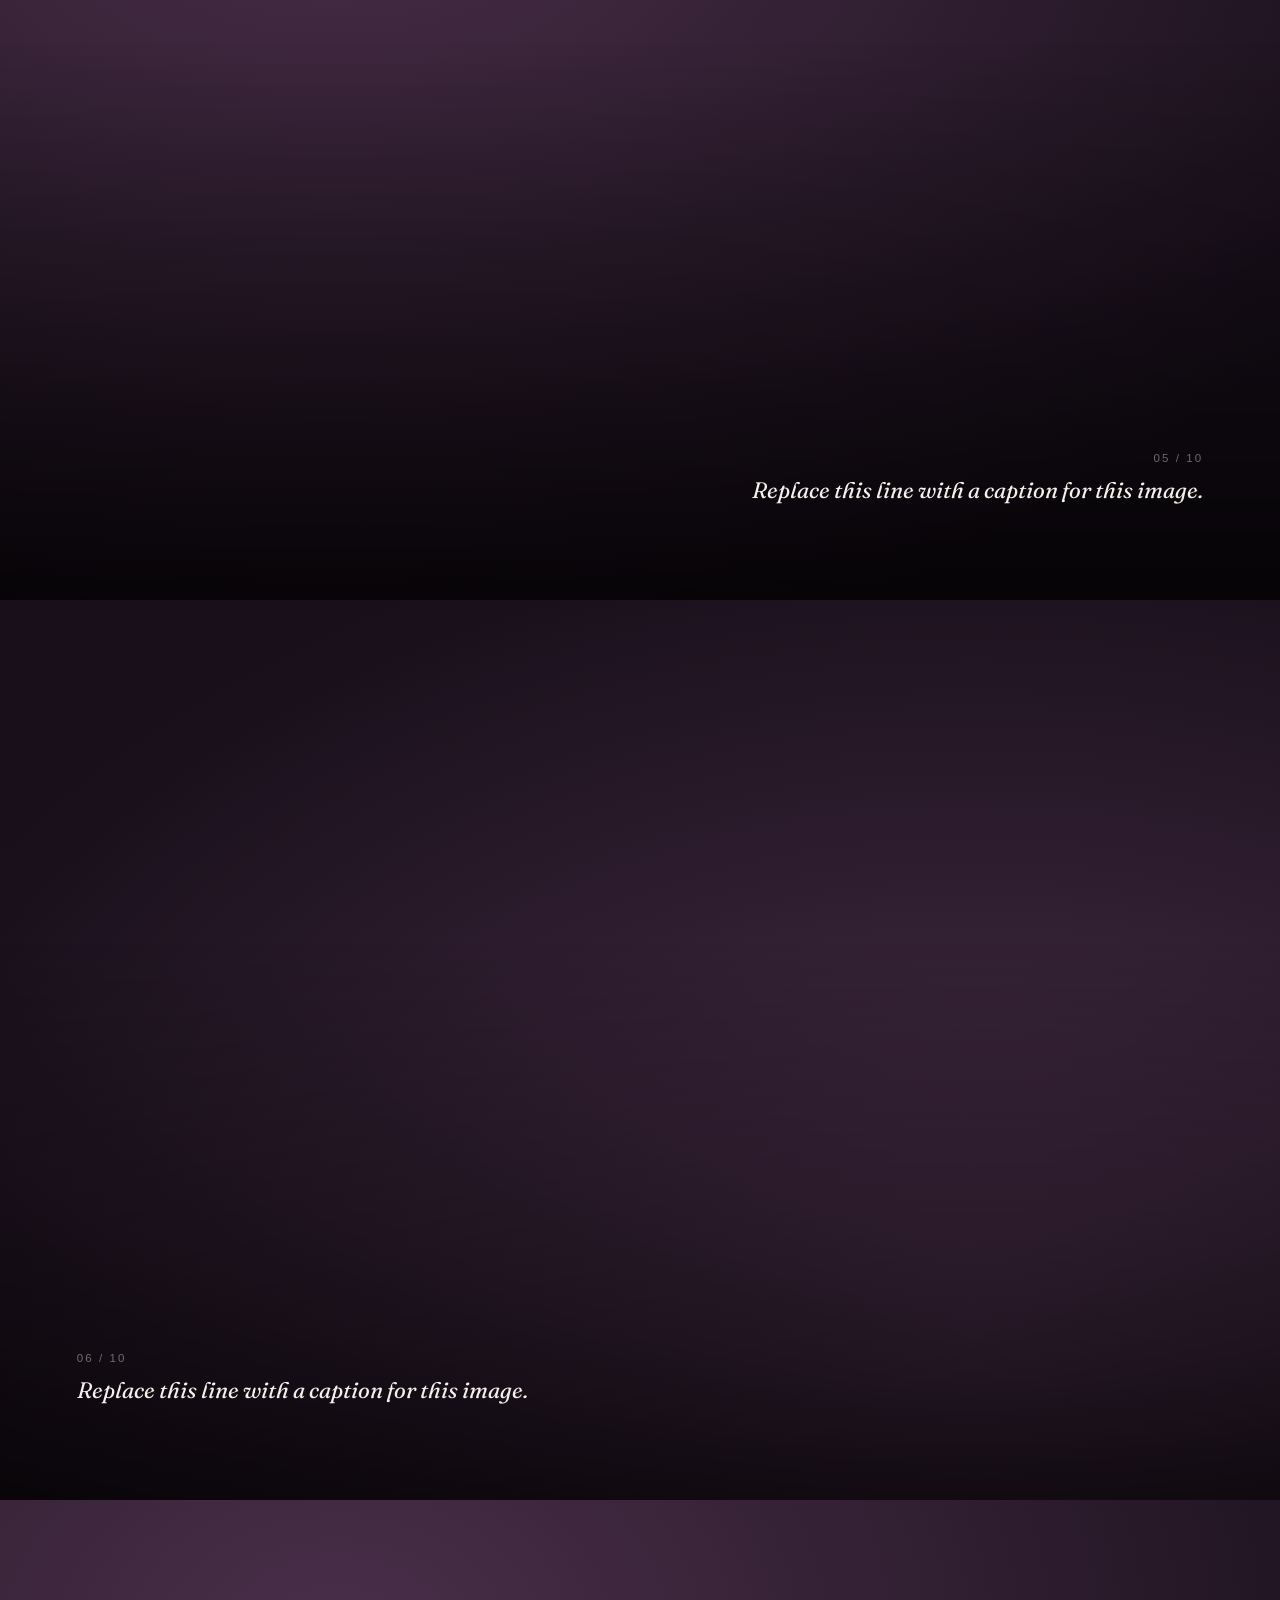
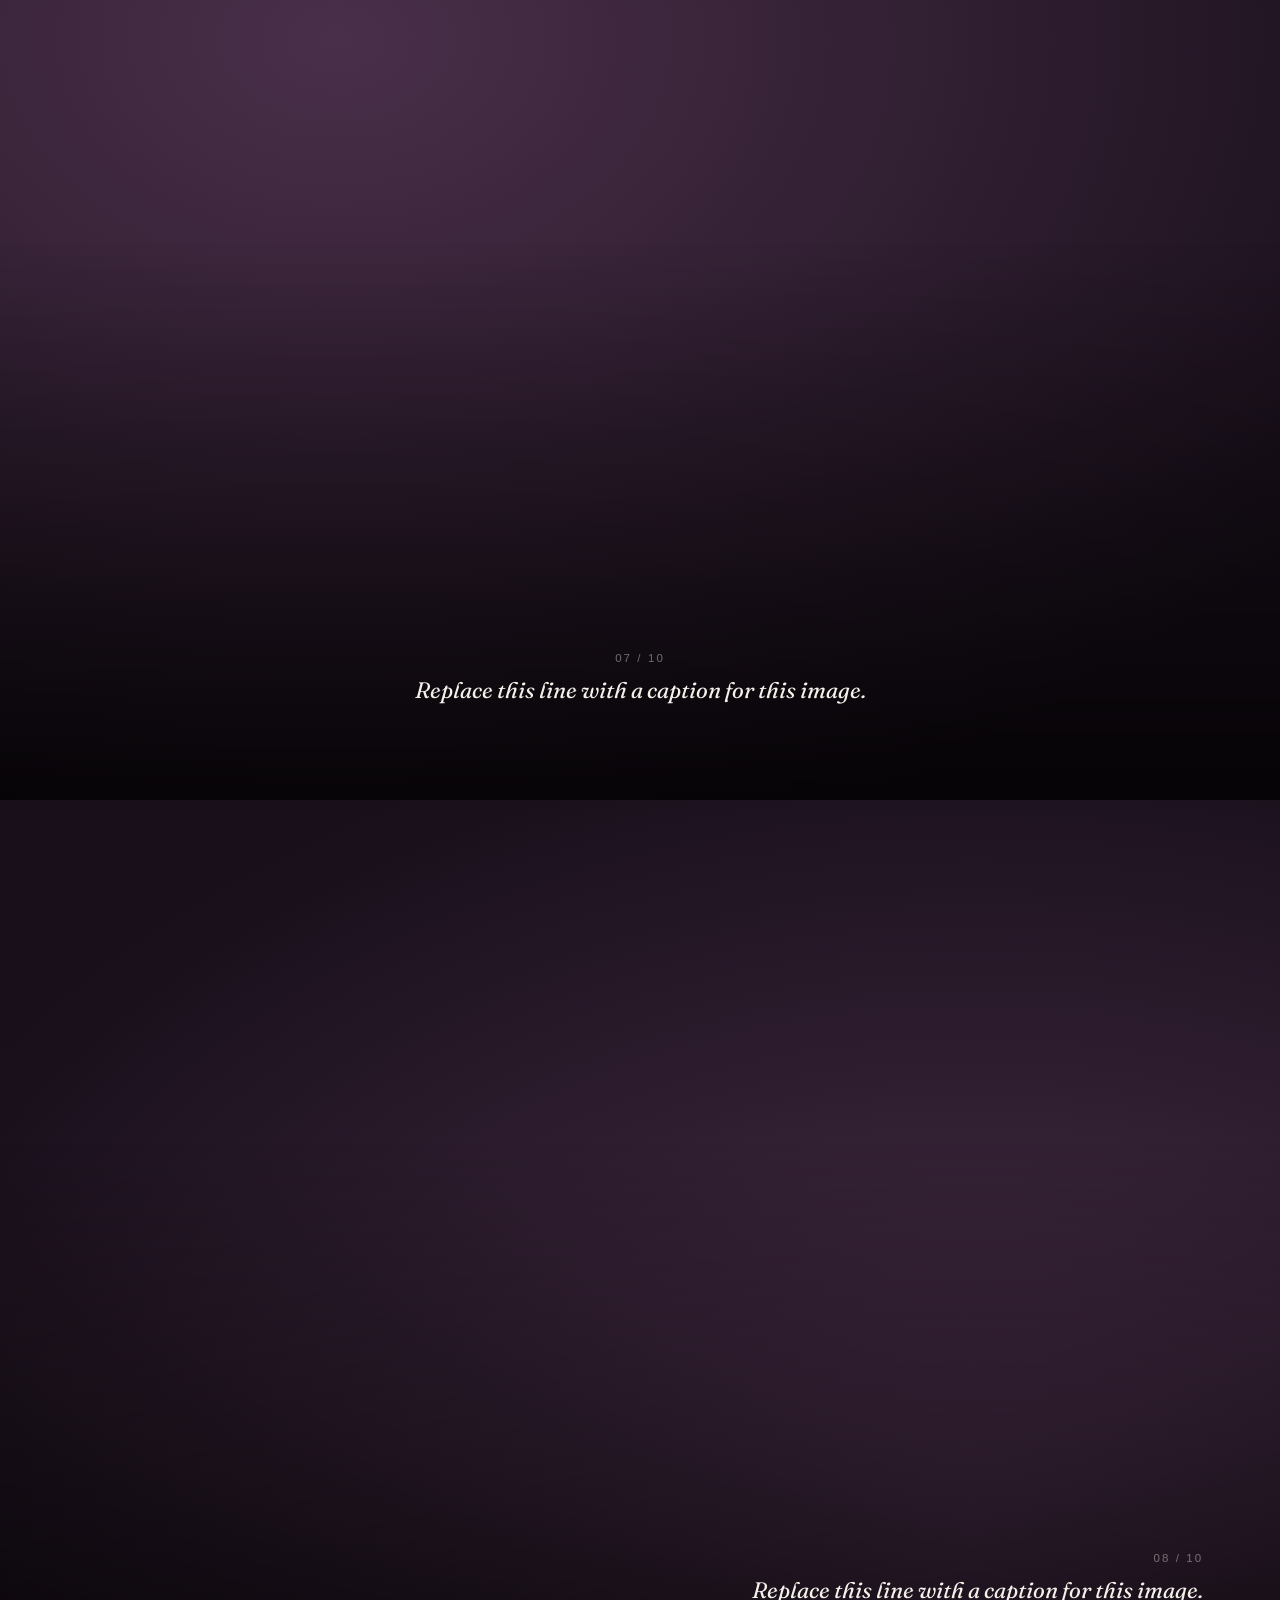
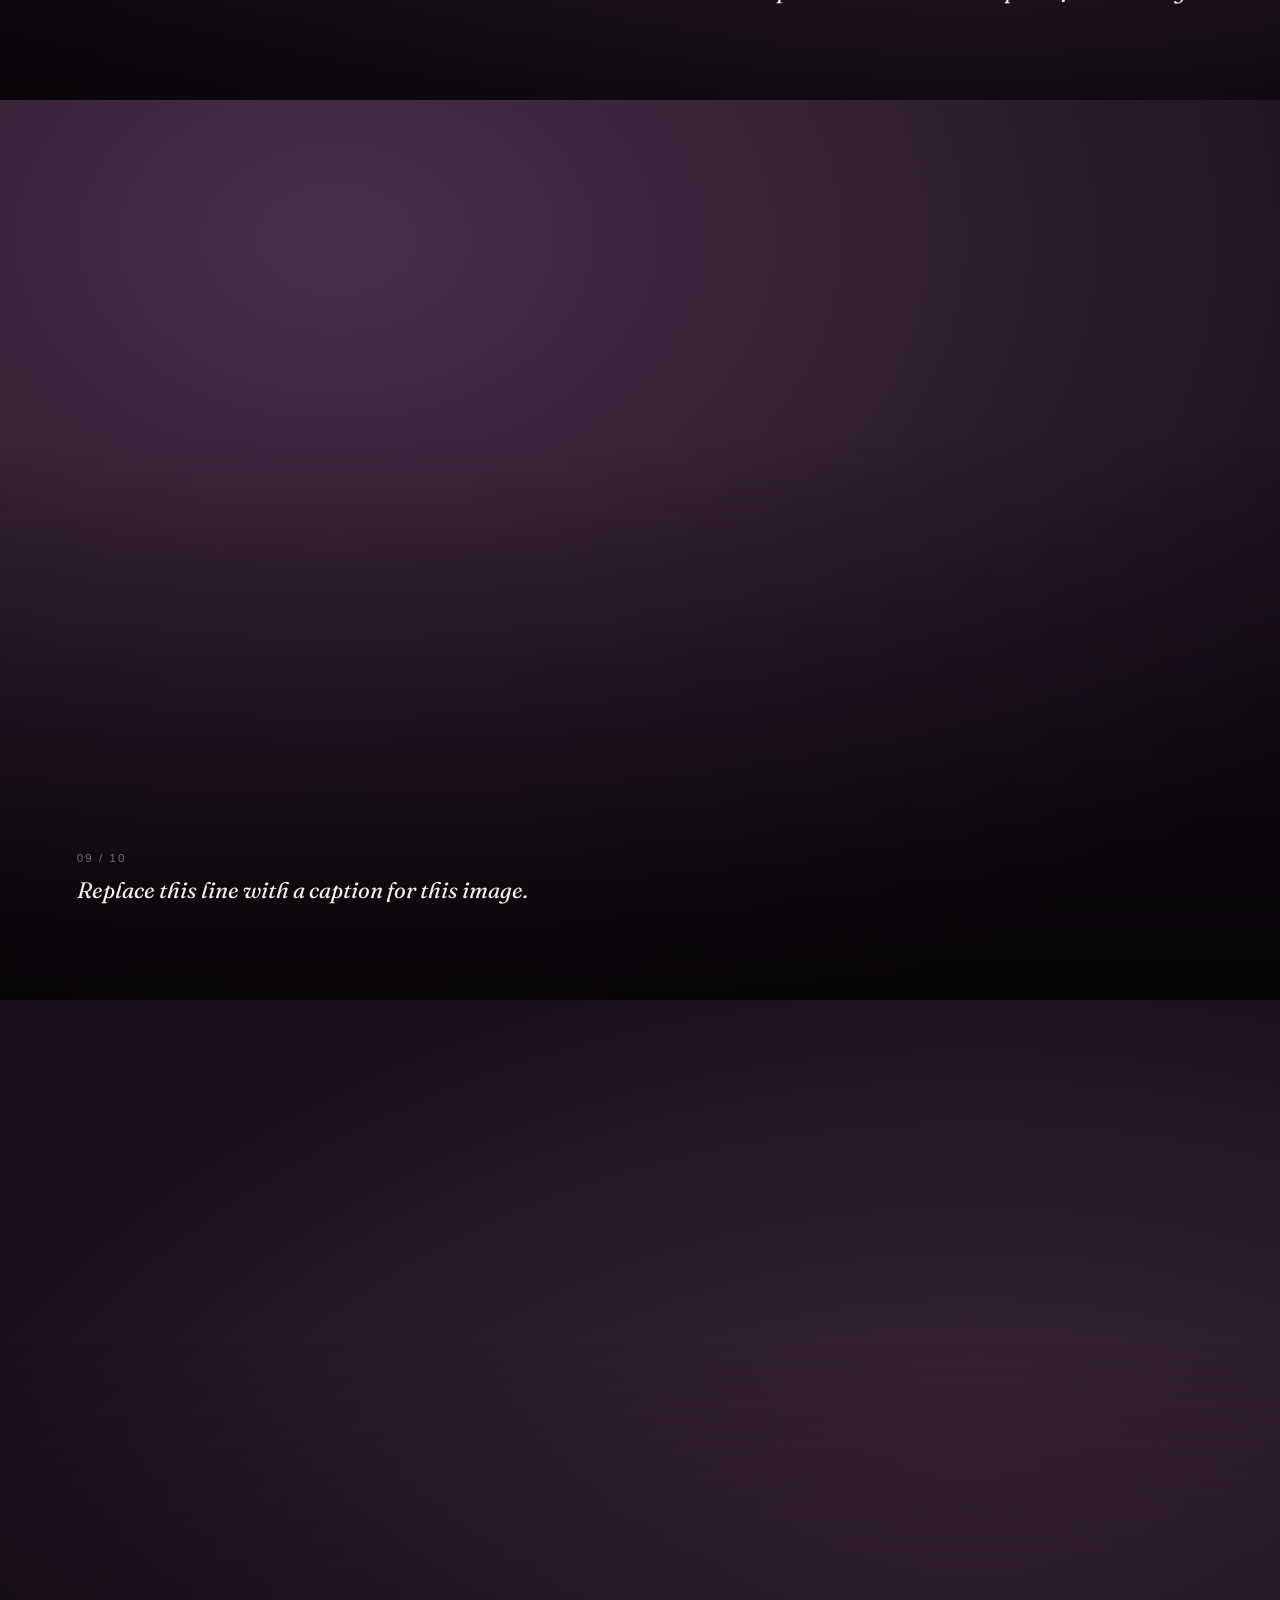
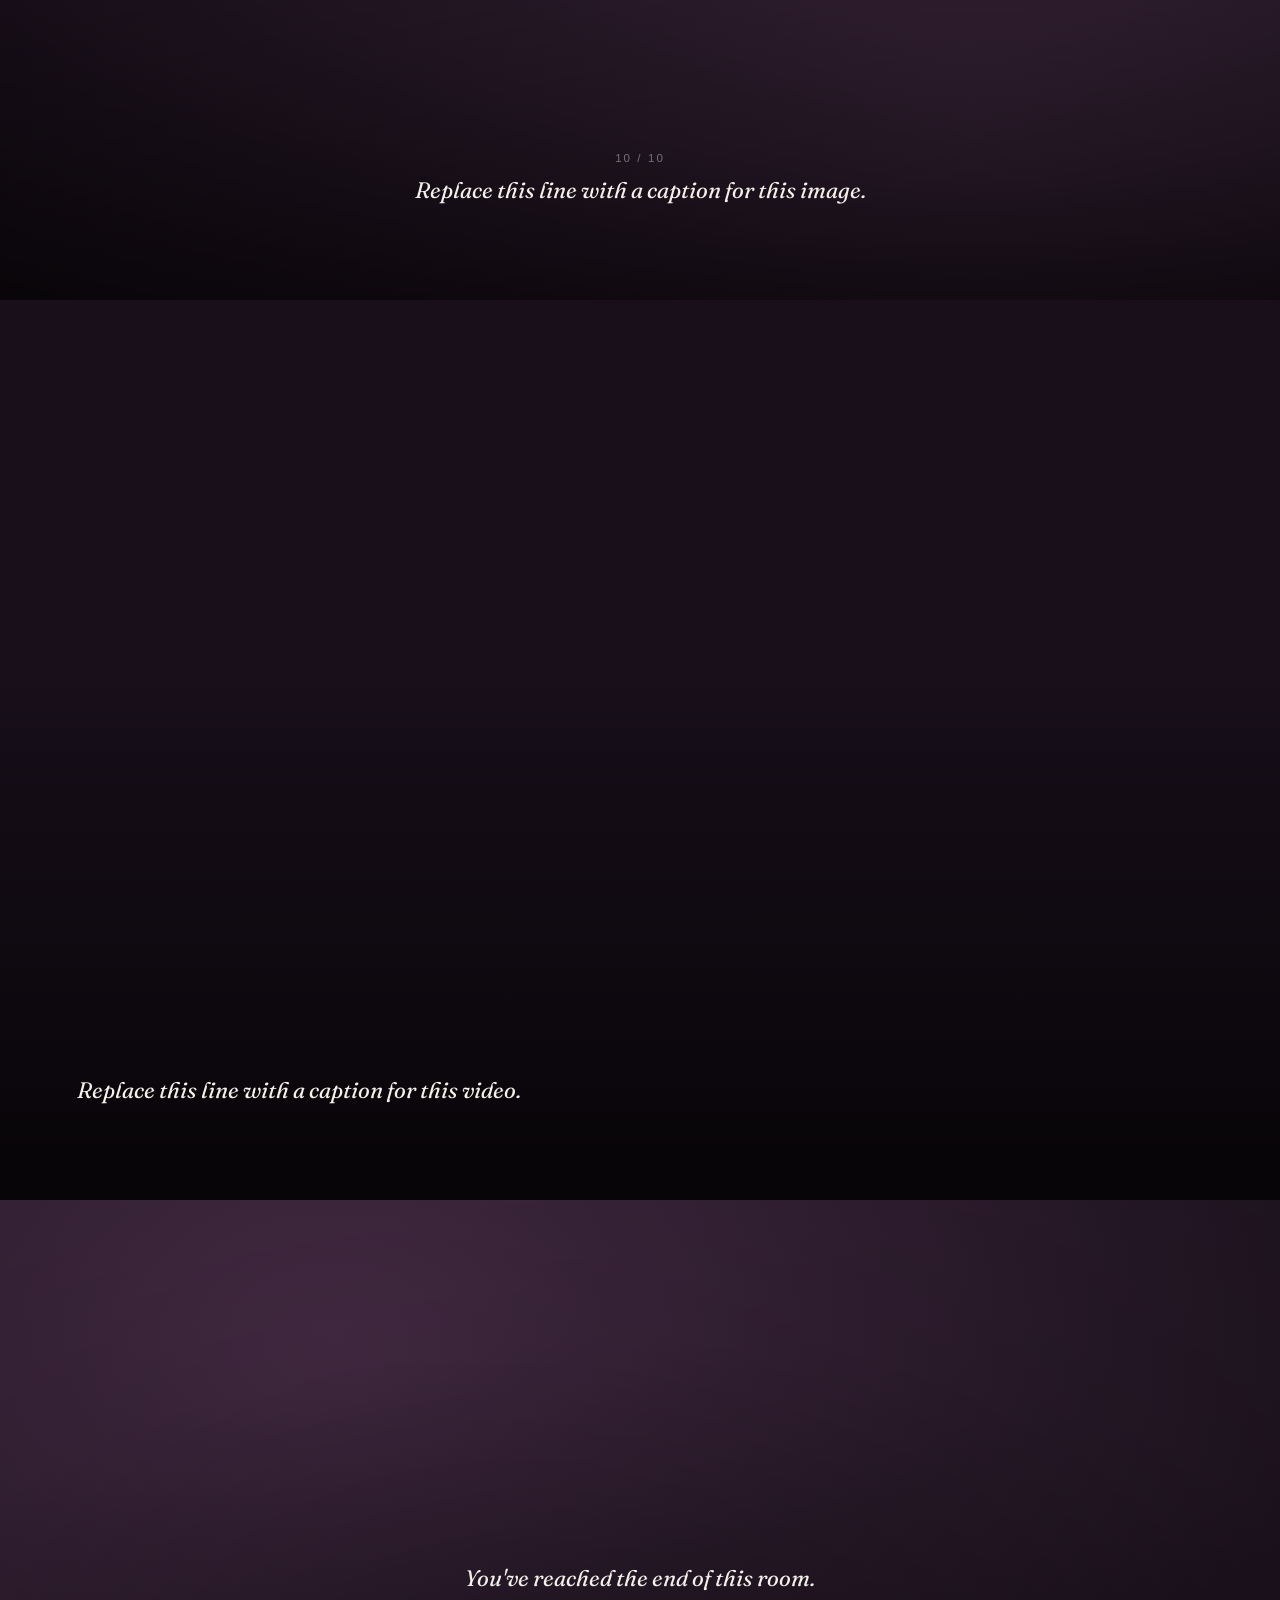
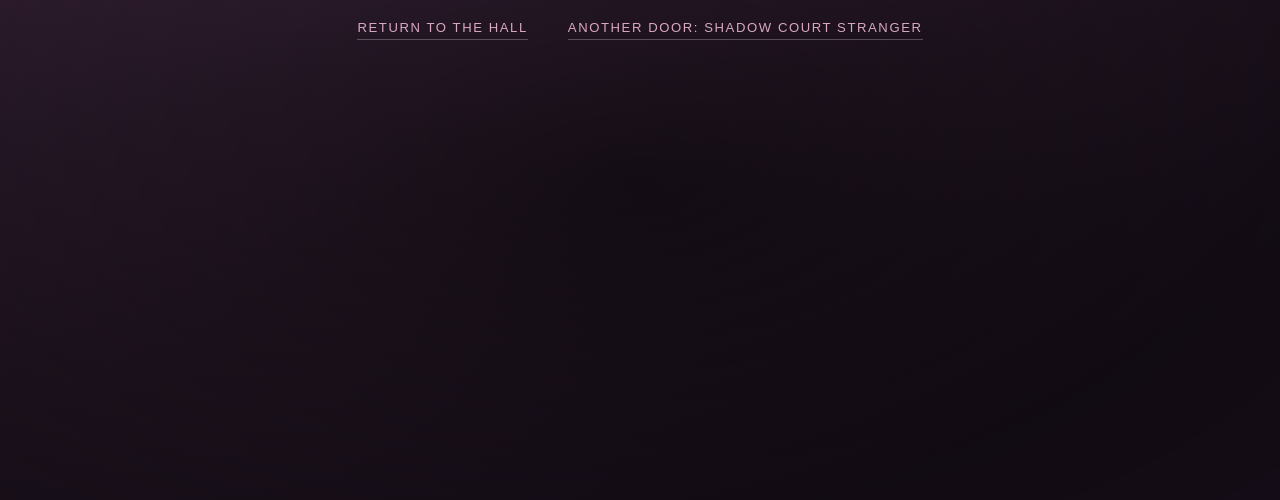
==== commit 1ffaa5fb: "Build out Client Work — Fantasy App Suite with placeholders Ten portrait placeholder panels (in the " ====
--- a/rooms/fantasy-app-suite.html
+++ b/rooms/fantasy-app-suite.html
@@ -12,7 +12,7 @@
 
   <link rel="stylesheet" href="../css/style.css">
 </head>
-<body class="page-room room-fantasy-app-suite" style="--room-1:#1c1224; --room-2:#5b2f73; --accent:#ff9fd0;">
+<body class="page-room room-fantasy-app-suite" style="--room-1:#180f1a; --room-2:#4a2f4a; --accent:#d9a8c2;">
   <div class="veil" data-veil aria-hidden="true"></div>
 
   <header class="chrome">
@@ -36,39 +36,120 @@
       </div>
     </section>
 
+    <!-- Panel 1: winged man, dark leather armor, torchlit hall -->
     <section class="panel reveal">
       <div class="media" aria-hidden="true"></div>
       <div class="scrim scrim--bottom" aria-hidden="true"></div>
       <div class="panel__caption">
-        <span class="panel__index">01 / 04</span>
+        <span class="panel__index">01 / 10</span>
         <p class="panel__text">Replace this line with a caption for this image — keep it short, one breath long.</p>
       </div>
     </section>
 
+    <!-- Panel 2: white-haired winged woman, teal lighting -->
     <section class="panel panel--caption-right reveal">
       <div class="media media--pos-b" aria-hidden="true"></div>
       <div class="scrim scrim--bottom" aria-hidden="true"></div>
       <div class="panel__caption">
-        <span class="panel__index">02 / 04</span>
+        <span class="panel__index">02 / 10</span>
         <p class="panel__text">Replace this line with a caption for this image.</p>
       </div>
     </section>
 
+    <!-- Panel 3: woman in white wrap, golden sunlight -->
     <section class="panel reveal">
       <div class="media" aria-hidden="true"></div>
       <div class="scrim scrim--bottom" aria-hidden="true"></div>
       <div class="panel__caption">
-        <span class="panel__index">03 / 04</span>
+        <span class="panel__index">03 / 10</span>
         <p class="panel__text">Replace this line with a caption for this image.</p>
       </div>
     </section>
 
+    <!-- Panel 4: white-haired elf man, dark forest background -->
     <section class="panel panel--caption-center reveal">
       <div class="media media--pos-b" aria-hidden="true"></div>
       <div class="scrim scrim--bottom" aria-hidden="true"></div>
       <div class="panel__caption">
-        <span class="panel__index">04 / 04</span>
+        <span class="panel__index">04 / 10</span>
         <p class="panel__text">Replace this line with a caption for this image.</p>
+      </div>
+    </section>
+
+    <!-- Panel 5: pale horned figure, candlelit hall -->
+    <section class="panel panel--caption-right reveal">
+      <div class="media" aria-hidden="true"></div>
+      <div class="scrim scrim--bottom" aria-hidden="true"></div>
+      <div class="panel__caption">
+        <span class="panel__index">05 / 10</span>
+        <p class="panel__text">Replace this line with a caption for this image.</p>
+      </div>
+    </section>
+
+    <!-- Panel 6: laughing ginger-haired elf man, golden hour -->
+    <section class="panel reveal">
+      <div class="media media--pos-b" aria-hidden="true"></div>
+      <div class="scrim scrim--bottom" aria-hidden="true"></div>
+      <div class="panel__caption">
+        <span class="panel__index">06 / 10</span>
+        <p class="panel__text">Replace this line with a caption for this image.</p>
+      </div>
+    </section>
+
+    <!-- Panel 7: horned barbarian warrior, daylight mountains -->
+    <section class="panel panel--caption-center reveal">
+      <div class="media" aria-hidden="true"></div>
+      <div class="scrim scrim--bottom" aria-hidden="true"></div>
+      <div class="panel__caption">
+        <span class="panel__index">07 / 10</span>
+        <p class="panel__text">Replace this line with a caption for this image.</p>
+      </div>
+    </section>
+
+    <!-- Panel 8: smiling winged man, bright sky -->
+    <section class="panel panel--caption-right reveal">
+      <div class="media media--pos-b" aria-hidden="true"></div>
+      <div class="scrim scrim--bottom" aria-hidden="true"></div>
+      <div class="panel__caption">
+        <span class="panel__index">08 / 10</span>
+        <p class="panel__text">Replace this line with a caption for this image.</p>
+      </div>
+    </section>
+
+    <!-- Panel 9: red-haired warrior woman, sunset -->
+    <section class="panel reveal">
+      <div class="media" aria-hidden="true"></div>
+      <div class="scrim scrim--bottom" aria-hidden="true"></div>
+      <div class="panel__caption">
+        <span class="panel__index">09 / 10</span>
+        <p class="panel__text">Replace this line with a caption for this image.</p>
+      </div>
+    </section>
+
+    <!-- Panel 10: dark-haired woman, gothic/candlelit -->
+    <section class="panel panel--caption-center reveal">
+      <div class="media media--pos-b" aria-hidden="true"></div>
+      <div class="scrim scrim--bottom" aria-hidden="true"></div>
+      <div class="panel__caption">
+        <span class="panel__index">10 / 10</span>
+        <p class="panel__text">Replace this line with a caption for this image.</p>
+      </div>
+    </section>
+
+    <!-- Video panel — sample embed. Swap the video ID or duplicate this
+         block for more; see CLAUDE.md "Video panels". -->
+    <section class="panel panel--video reveal">
+      <div class="panel__video-fill" aria-hidden="false">
+        <iframe
+          src="https://www.youtube-nocookie.com/embed/zb51-pIMa44"
+          title="Client Work — Fantasy App Suite video"
+          allow="accelerometer; autoplay; clipboard-write; encrypted-media; gyroscope; picture-in-picture; web-share"
+          referrerpolicy="strict-origin-when-cross-origin"
+          allowfullscreen></iframe>
+      </div>
+      <div class="scrim scrim--bottom" aria-hidden="true"></div>
+      <div class="panel__caption">
+        <p class="panel__text">Replace this line with a caption for this video.</p>
       </div>
     </section>
 
--- a/css/style.css
+++ b/css/style.css
@@ -560,6 +560,33 @@
 
 .panel__closing-links a:hover { border-color: var(--accent); }
 
+/* Video panel — a YouTube embed standing in for an image panel. Same
+   full-bleed, edge-to-edge treatment as every other panel: the iframe is
+   scaled and cropped to cover the viewport (same trick as a CSS
+   background-video), not letterboxed. If a video's framing matters more
+   than filling the screen, swap `.panel__video-fill` for a centered,
+   non-cropped layout instead — see CLAUDE.md "Video panels". */
+
+.panel--video { background: var(--room-1); }
+
+.panel__video-fill {
+  position: absolute;
+  inset: 0;
+  overflow: hidden;
+}
+
+.panel__video-fill iframe {
+  position: absolute;
+  top: 50%;
+  left: 50%;
+  width: 100vw;
+  height: 56.25vw;
+  min-height: 100vh;
+  min-width: 177.78vh;
+  transform: translate(-50%, -50%);
+  border: 0;
+}
+
 /* ---- Simple content pages (artist, commissions) ----------------------------- */
 
 .page-panel {
